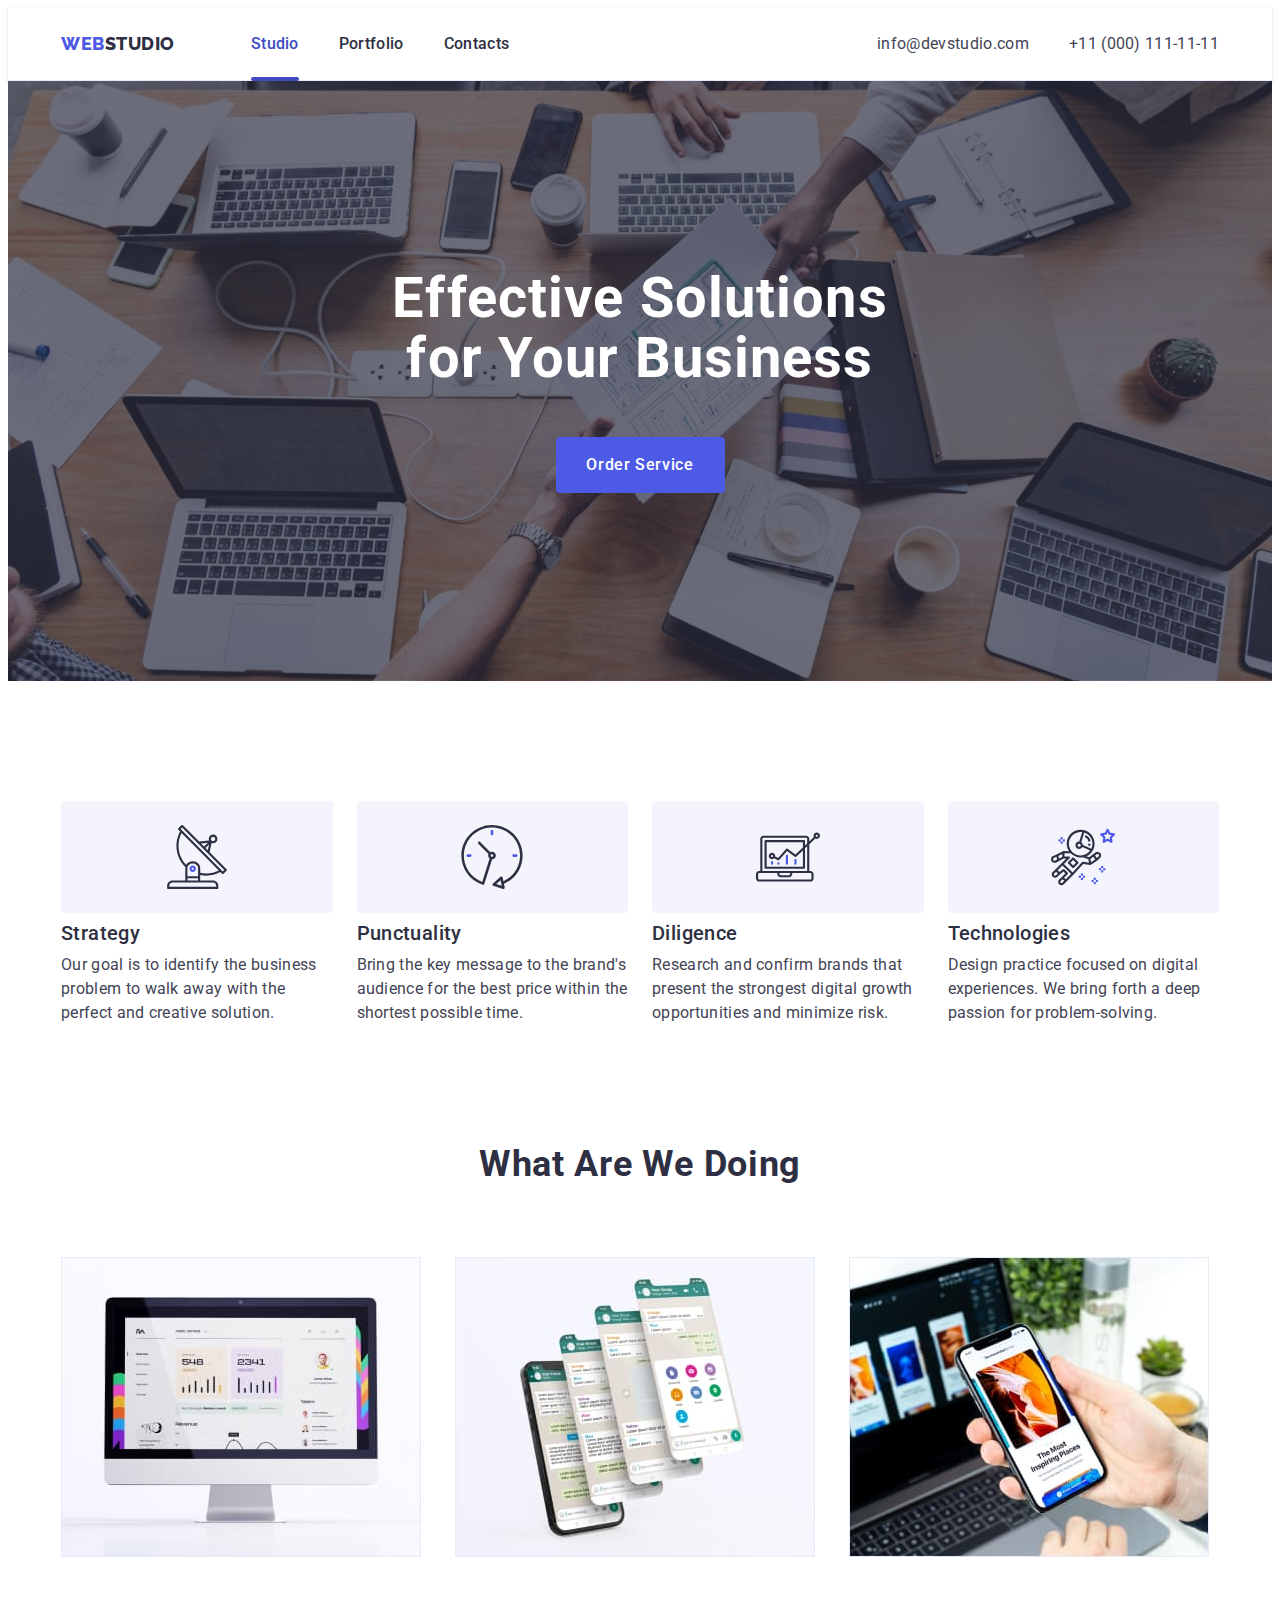
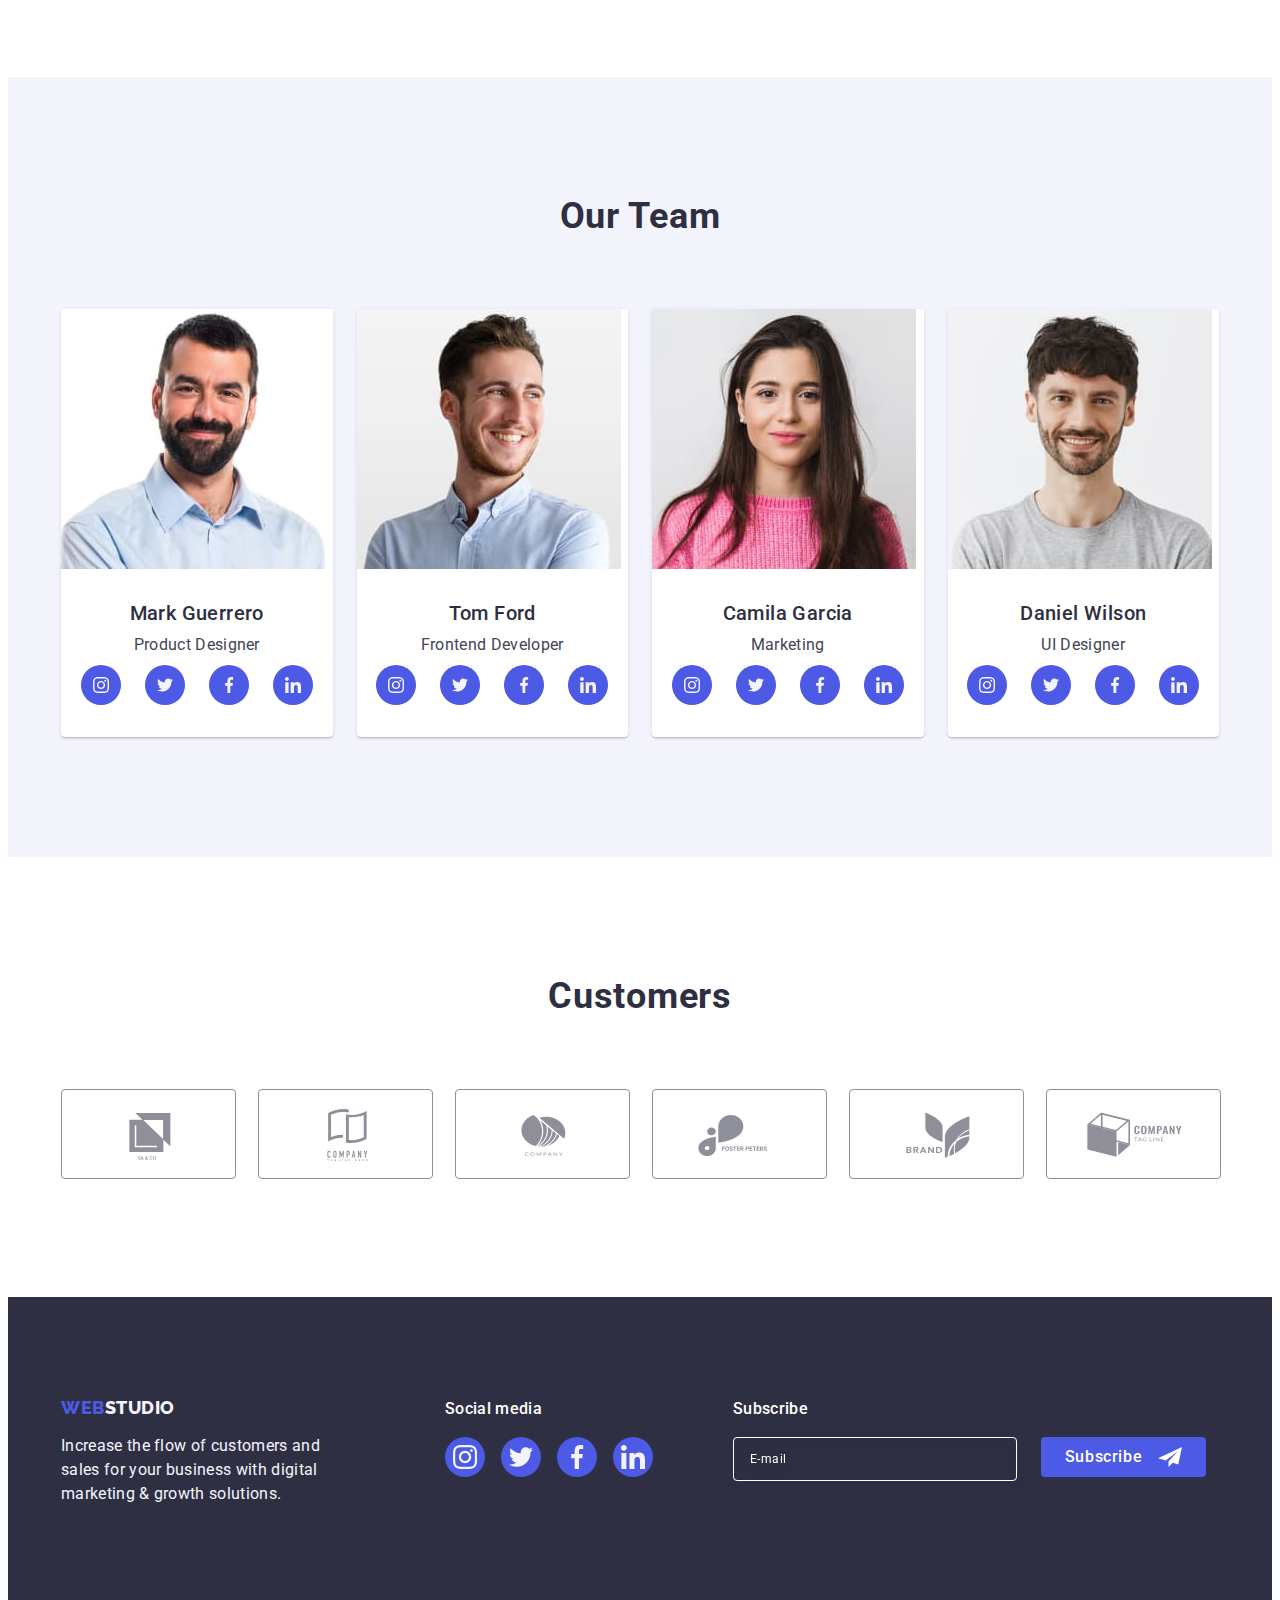
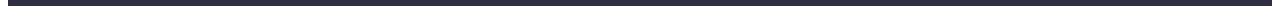
==== index.html @ 56dd4e24 "Initial commit" ====
<!DOCTYPE html>
<html lang="en">
  <head>
    <meta charset="UTF-8" />
    <meta name="viewport" content="width=device-width, initial-scale=1.0" />
    <link rel="preconnect" href="https://fonts.googleapis.com" />
    <link rel="preconnect" href="https://fonts.gstatic.com" crossorigin />
    <link
      href="https://fonts.googleapis.com/css2?family=Raleway:wght@800&family=Roboto:wght@400;500;700;900&display=swap"
      rel="stylesheet"
    />
    <title>Document</title>
    <link
      rel="stylesheet"
      href="https://cdnjs.cloudflare.com/ajax/libs/modern-normalize/2.0.0/modern-normalize.min.css"
      integrity="sha512-4xo8blKMVCiXpTaLzQSLSw3KFOVPWhm/TRtuPVc4WG6kUgjH6J03IBuG7JZPkcWMxJ5huwaBpOpnwYElP/m6wg=="
      crossorigin="anonymous"
      referrerpolicy="no-referrer"
    />
    <link rel="stylesheet" href="./css/styles.css" />
  </head>
  <body>
    <!-- Header -->
    <header class="header-style">
      <div class="header-line-container container">
        <nav class="list nav-list">
          <a class="logo link" href="./index.html"
            >Web<span class="studio-color">Studio</span></a
          >
          <ul class="list nav-list-style">
            <li>
              <a class="list link nav-link current" href="./index.html">
                Studio
              </a>
            </li>
            <li>
              <a class="list link nav-link" href="./portfolio.html">
                Portfolio
              </a>
            </li>
            <li><a class="list link nav-link" href="">Contacts</a></li>
          </ul>
        </nav>
        <address class="address-list">
          <ul class="list nav-list-style">
            <li>
              <a class="address-link link" href="mailto:info@devstudio.com">
                info@devstudio.com
              </a>
            </li>
            <li>
              <a class="address-link link" href="tel:+110001111111">
                +11 (000) 111-11-11
              </a>
            </li>
          </ul>
        </address>
      </div>
    </header>

    <!-- Main content -->
    <main>
      <!-- Section 1 -->
      <section class="first-section-background">
        <div class="container">
          <h1 class="first-section-text">
            Effective Solutions for Your Business
          </h1>
          <button class="order-service-btn" type="button" data-modal-open>
            Order Service
          </button>
        </div>
      </section>

      <!-- Section 2 -->
      <section class="section-two">
        <div class="container">
          <h2 class="visually-hidden">Заголовок що буде приховано</h2>
          <ul class="list section-two-list">
            <li class="section-two-item-width">
              <div class="icon-container">
                <svg width="64" height="64">
                  <use href="./images/icons.svg#icon1"></use>
                </svg>
              </div>
              <h3 class="card card-margin">Strategy</h3>
              <p class="main-text">
                Our goal is to identify the business problem to walk away with
                the perfect and creative solution.
              </p>
            </li>
            <li class="section-two-item-width">
              <div class="icon-container">
                <svg width="64" height="64">
                  <use href="./images/icons.svg#icon2"></use>
                </svg>
              </div>
              <h3 class="card card-margin">Punctuality</h3>
              <p class="main-text">
                Bring the key message to the brand's audience for the best price
                within the shortest possible time.
              </p>
            </li>
            <li class="section-two-item-width">
              <div class="icon-container">
                <svg width="64" height="64">
                  <use href="./images/icons.svg#icon3"></use>
                </svg>
              </div>
              <h3 class="card card-margin">Diligence</h3>
              <p class="main-text">
                Research and confirm brands that present the strongest digital
                growth opportunities and minimize risk.
              </p>
            </li>
            <li class="section-two-item-width">
              <div class="icon-container">
                <svg width="64" height="64">
                  <use href="./images/icons.svg#icon4"></use>
                </svg>
              </div>
              <h3 class="card card-margin">Technologies</h3>
              <p class="main-text">
                Design practice focused on digital experiences. We bring forth a
                deep passion for problem-solving.
              </p>
            </li>
          </ul>
        </div>
      </section>

      <!-- Section 3 -->
      <section class="third-section">
        <div class="container">
          <h2 class="third-section-title">What are we doing</h2>
          <ul class="list third-section-list">
            <li class="section-three-item-width">
              <img
                src="./images/pc.jpg"
                alt="Монітор із графіками"
                width="360"
              />
            </li>
            <li class="section-three-item-width">
              <img
                src="./images/smartphone.jpg"
                alt="Смартфон із відкритим месенджером"
                width="360"
              />
            </li>
            <li class="section-three-item-width">
              <img
                src="./images/smartinhand.jpg"
                alt="Смартфон в руці із вікритим посиланням на сайт"
                width="360"
              />
            </li>
          </ul>
        </div>
      </section>

      <!-- Section 4 -->
      <section class="fourth-section-background">
        <div class="container">
          <h2 class="fourth-section-title">Our Team</h2>
          <ul class="list fourth-section-list">
            <li class="container-background">
              <img
                src="./images/markguerrero.jpg"
                alt="Product Designer"
                width="264"
              />
              <div class="worker-card">
                <h3 class="card-name">Mark Guerrero</h3>
                <p class="main-text card-prof">Product Designer</p>
                <ul class="list icon-list">
                  <li class="icon-box">
                    <a
                      class="social-link"
                      href="https://instagram.com/"
                      target="_blank"
                    >
                      <svg class="icons-fill" width="16" height="16">
                        <use href="./images/icons.svg#instagram"></use>
                      </svg>
                    </a>
                  </li>
                  <li class="icon-box">
                    <a
                      class="social-link"
                      href="https://twitter.com/"
                      target="_blank"
                    >
                      <svg class="icons-fill" width="16" height="16">
                        <use href="./images/icons.svg#twitter"></use>
                      </svg>
                    </a>
                  </li>
                  <li class="icon-box">
                    <a
                      class="social-link"
                      href="https://facebook.com/"
                      target="_blank"
                    >
                      <svg class="icons-fill" width="16" height="16">
                        <use href="./images/icons.svg#facebook"></use>
                      </svg>
                    </a>
                  </li>
                  <li class="icon-box">
                    <a
                      class="social-link"
                      href="https://www.linkedin.com/"
                      target="_blank"
                    >
                      <svg class="icons-fill" width="16" height="16">
                        <use href="./images/icons.svg#linkedin"></use>
                      </svg>
                    </a>
                  </li>
                </ul>
              </div>
            </li>

            <li class="container-background">
              <img
                src="./images/tomford.jpg"
                alt="Frontend Developer"
                width="264"
              />
              <div class="worker-card">
                <h3 class="card-name">Tom Ford</h3>
                <p class="main-text card-prof">Frontend Developer</p>
                <ul class="list icon-list">
                  <li class="icon-box">
                    <a
                      class="social-link"
                      href="https://instagram.com/"
                      target="_blank"
                    >
                      <svg class="icons-fill" width="16" height="16">
                        <use href="./images/icons.svg#instagram"></use>
                      </svg>
                    </a>
                  </li>
                  <li class="icon-box">
                    <a
                      class="social-link"
                      href="https://twitter.com/"
                      target="_blank"
                    >
                      <svg class="icons-fill" width="16" height="16">
                        <use href="./images/icons.svg#twitter"></use>
                      </svg>
                    </a>
                  </li>
                  <li class="icon-box">
                    <a
                      class="social-link"
                      href="https://facebook.com/"
                      target="_blank"
                    >
                      <svg class="icons-fill" width="16" height="16">
                        <use href="./images/icons.svg#facebook"></use>
                      </svg>
                    </a>
                  </li>
                  <li class="icon-box">
                    <a
                      class="social-link"
                      href="https://www.linkedin.com/"
                      target="_blank"
                    >
                      <svg class="icons-fill" width="16" height="16">
                        <use href="./images/icons.svg#linkedin"></use>
                      </svg>
                    </a>
                  </li>
                </ul>
              </div>
            </li>

            <li class="container-background">
              <img
                src="./images/camilagarcia.jpg"
                alt="Marketing"
                width="264"
              />
              <div class="worker-card">
                <h3 class="card-name">Camila Garcia</h3>
                <p class="main-text card-prof">Marketing</p>
                <ul class="list icon-list">
                  <li class="icon-box">
                    <a
                      class="social-link"
                      href="https://instagram.com/"
                      target="_blank"
                    >
                      <svg class="icons-fill" width="16" height="16">
                        <use href="./images/icons.svg#instagram"></use>
                      </svg>
                    </a>
                  </li>
                  <li class="icon-box">
                    <a
                      class="social-link"
                      href="https://twitter.com/"
                      target="_blank"
                    >
                      <svg class="icons-fill" width="16" height="16">
                        <use href="./images/icons.svg#twitter"></use>
                      </svg>
                    </a>
                  </li>
                  <li class="icon-box">
                    <a
                      class="social-link"
                      href="https://facebook.com/"
                      target="_blank"
                    >
                      <svg class="icons-fill" width="16" height="16">
                        <use href="./images/icons.svg#facebook"></use>
                      </svg>
                    </a>
                  </li>
                  <li class="icon-box">
                    <a
                      class="social-link"
                      href="https://www.linkedin.com/"
                      target="_blank"
                    >
                      <svg class="icons-fill" width="16" height="16">
                        <use href="./images/icons.svg#linkedin"></use>
                      </svg>
                    </a>
                  </li>
                </ul>
              </div>
            </li>

            <li class="container-background">
              <img
                src="./images/danielwilson.jpg"
                alt="UI Designer"
                width="264"
              />
              <div class="worker-card">
                <h3 class="card-name">Daniel Wilson</h3>
                <p class="main-text card-prof">UI Designer</p>
                <ul class="list icon-list">
                  <li class="icon-box">
                    <a
                      class="social-link"
                      href="https://instagram.com/"
                      target="_blank"
                    >
                      <svg class="icons-fill" width="16" height="16">
                        <use href="./images/icons.svg#instagram"></use>
                      </svg>
                    </a>
                  </li>
                  <li class="icon-box">
                    <a
                      class="social-link"
                      href="https://twitter.com/"
                      target="_blank"
                    >
                      <svg class="icons-fill" width="16" height="16">
                        <use href="./images/icons.svg#twitter"></use>
                      </svg>
                    </a>
                  </li>
                  <li class="icon-box">
                    <a
                      class="social-link"
                      href="https://facebook.com/"
                      target="_blank"
                    >
                      <svg class="icons-fill" width="16" height="16">
                        <use href="./images/icons.svg#facebook"></use>
                      </svg>
                    </a>
                  </li>
                  <li class="icon-box">
                    <a
                      class="social-link"
                      href="https://www.linkedin.com/"
                      target="_blank"
                    >
                      <svg class="icons-fill" width="16" height="16">
                        <use href="./images/icons.svg#linkedin"></use>
                      </svg>
                    </a>
                  </li>
                </ul>
              </div>
            </li>
          </ul>
        </div>
      </section>

      <!-- Section 5 -->
      <section class="fifth-section">
        <div class="container">
          <h2 class="fifth-section-title">Customers</h2>

          <ul class="list customer-section-list">
            <li class="customer-list-item">
              <a class="customer-link" href="#" target="_blank">
                <svg class="customer-icon" width="104" height="56">
                  <use href="./images/icons.svg#logo1"></use>
                </svg>
              </a>
            </li>
            <li class="customer-list-item">
              <a class="customer-link" href="#" target="_blank">
                <svg class="customer-icon" width="104" height="56">
                  <use href="./images/icons.svg#logo2"></use>
                </svg>
              </a>
            </li>
            <li class="customer-list-item">
              <a class="customer-link" href="#" target="_blank">
                <svg class="customer-icon" width="104" height="56">
                  <use href="./images/icons.svg#logo3"></use>
                </svg>
              </a>
            </li>
            <li class="customer-list-item">
              <a class="customer-link" href="#" target="_blank">
                <svg class="customer-icon" width="104" height="56">
                  <use href="./images/icons.svg#logo4"></use>
                </svg>
              </a>
            </li>
            <li class="customer-list-item">
              <a class="customer-link" href="#" target="_blank">
                <svg class="customer-icon" width="104" height="56">
                  <use href="./images/icons.svg#logo5"></use>
                </svg>
              </a>
            </li>
            <li class="customer-list-item">
              <a class="customer-link" href="#" target="_blank">
                <svg class="customer-icon" width="104" height="56">
                  <use href="./images/icons.svg#logo6"></use>
                </svg>
              </a>
            </li>
          </ul>
        </div>
      </section>
    </main>

    <!-- Footer -->
    <footer class="footer-container">
      <div class="container footer-box">
        <div class="footer-aside">
          <a class="footer-logo" href="./index.html"
            >Web<span class="footer-studio-color">Studio</span>
          </a>
          <p class="footer-text">
            Increase the flow of customers and sales for your business with
            digital marketing & growth solutions.
          </p>
        </div>

        <div class="social-media-container">
          <p class="social-media-title">Social media</p>
          <ul class="list social-media-list">
            <li class="icon-box">
              <a
                class="footer-social-link"
                href="https://instagram.com/"
                target="_blank"
              >
                <svg class="icons-fill" width="24" height="24">
                  <use href="./images/icons.svg#instagram"></use>
                </svg>
              </a>
            </li>
            <li class="icon-box">
              <a
                class="footer-social-link"
                href="https://twitter.com/"
                target="_blank"
              >
                <svg class="icons-fill" width="24" height="24">
                  <use href="./images/icons.svg#twitter"></use>
                </svg>
              </a>
            </li>
            <li class="icon-box">
              <a
                class="footer-social-link"
                href="https://facebook.com/"
                target="_blank"
              >
                <svg class="icons-fill" width="24" height="24">
                  <use href="./images/icons.svg#facebook"></use>
                </svg>
              </a>
            </li>
            <li class="icon-box">
              <a
                class="footer-social-link"
                href="https://www.linkedin.com/"
                target="_blank"
              >
                <svg class="icons-fill" width="24" height="24">
                  <use href="./images/icons.svg#linkedin"></use>
                </svg>
              </a>
            </li>
          </ul>
        </div>
        <!-- Subscribe form -->
        <div class="subscribe-form-container">
          <p class="subscribe-title">Subscribe</p>
          <form class="subscribe-form">
            <label class="subscribe-label">
              <input
                class="subscribe-input"
                type="email"
                name="user-email"
                placeholder="E-mail"
              />
            </label>
            <button class="subscribe-btn" type="submit">
              Subscribe
              <svg class="subscribe-icon" width="24" height="24">
                <use href="./images/icons.svg#subscribeicon"></use>
              </svg>
            </button>
          </form>
        </div>
      </div>
    </footer>

    <!-- Modal window -->
    <div class="backdrop is-hidden" data-modal>
      <div class="modal-window">
        <button class="button-close" type="button" data-modal-close>
          <svg class="close-icon" width="8" height="8">
            <use href="./images/icons.svg#closeicon"></use>
          </svg>
        </button>
        <p class="callback-form-tittle">
          Leave your contacts and we will call you back
        </p>
        <form>
          <!--Name-->
          <div class="callback-form-container">
            <label for="user-name" class="label-tittle">Name</label>
            <div class="input-container">
              <input
                class="input-content"
                type="text"
                id="user-name"
                name="user-name"
              />
              <svg class="callback-icon" width="18" height="24">
                <use href="./images/icons.svg#iconname"></use>
              </svg>
            </div>
          </div>
          <!--Phone-->
          <div class="callback-form-container">
            <label for="user-phone" class="label-tittle">Phone</label>
            <div class="input-container">
              <input
                class="input-content"
                type="tel"
                id="user-phone"
                name="user-phone"
              />
              <svg class="callback-icon" width="18" height="24">
                <use href="./images/icons.svg#iconphone"></use>
              </svg>
            </div>
          </div>
          <!--Email-->
          <div class="callback-form-container">
            <label for="user-email" class="label-tittle">Email</label>
            <div class="input-container">
              <input
                class="input-content"
                type="email"
                id="user-email"
                name="user-email"
              />
              <svg class="callback-icon" width="18" height="24">
                <use href="./images/icons.svg#iconemail"></use>
              </svg>
            </div>
          </div>
          <!--Comment-->
          <div class="callback-form-container comment">
            <label for="user-comment" class="label-tittle">Comment</label>
            <textarea
              class="comment-content"
              name="user-comment"
              id="user-comment"
              placeholder="Text input"
              cols="30"
              rows="40"
            >
            </textarea>
          </div>
          <!--Checkbox-->
          <div class="checkbox-container">
            <input
              class="visually-hidden input"
              type="checkbox"
              id="user-privacy"
              name="user-privacy"
              value="true"
            />
            <label for="user-privacy" class="comment-label-tittle">
              <span class="checkbox-item">
                <svg class="checkbox-icon" width="10" height="8">
                  <use href="./images/icons.svg#checkbox"></use>
                </svg> </span
              >I accept the terms and conditions of the
              <a class="privacy-policy-link" href="">Privacy Policy</a>
            </label>
          </div>
          <!--Form button-->
          <button class="callback-btn">Send</button>
        </form>
      </div>
    </div>
    <script src="./js/modal.js"></script>
  </body>
</html>
---- css/styles.css ----
:root {
  --slate: #434455;
  --white: #ffffff;
  --navyblue: #2e2f42;
  --iris: #4d5ae5;
  --ocean: #404bbf;
  --cloud: #f4f4fd;
  --cornflower: #e7e9fc;
  --lightslate: #8e8f99;
  --green: #31d0aa;
}

h1,
h2,
h3,
h4,
h5,
h6,
p {
  margin: 0;
}

ul,
ol {
  margin-top: 0;
  margin-bottom: 0;
  padding-left: 0;
}

img {
  display: block;
}

input,
textarea,
button {
  font-family: inherit;
  line-height: inherit;
}

fieldset {
  padding: 0;
  margin: 0;
  border: none;
}

/**
  |============================
  | Global styles
  |============================
*/
body {
  font-family: 'Roboto', sans-serif;
  color: #434455;
  background-color: #ffffff;
}

.link {
  text-decoration: none;
}

.list {
  list-style: none;
  text-decoration: none;
}

.container {
  width: 1158px;
  margin: 0 auto;
  padding: 0 15px;
}

.visually-hidden {
  position: absolute;
  width: 1px;
  height: 1px;
  margin: -1px;
  border: 0;
  padding: 0;
  white-space: nowrap;
  clip-path: inset(100%);
  clip: rect(0 0 0 0);
  overflow: hidden;
}

.main-text {
  font-size: 16px;
  line-height: 1.5;
  letter-spacing: 0.32px;
  color: var(--slate, #434455);
}

.card {
  font-family: 'Roboto', sans-serif;
  font-weight: 500;
  font-size: 20px;
  line-height: 1.2;
  letter-spacing: 0.4px;
  color: var(--navyblue, #2e2f42);
  font-style: normal;
}

/**
  |============================
  | Header style
  |============================
*/

.header-style {
  border-bottom: 1px solid #e7e9fc;
  box-shadow: 0px 2px 1px rgba(46, 47, 66, 0.08),
    0px 1px 1px rgba(46, 47, 66, 0.16), 0px 1px 6px rgba(46, 47, 66, 0.08);
}

.header-line-container {
  display: flex;
  align-items: center;
}

.nav-list {
  display: flex;
  align-items: center;
}

.nav-list-style {
  display: flex;
  gap: 40px;
}

.nav-link {
  color: var(--navyblue, #2e2f42);
  font-family: 'Roboto', sans-serif;
  font-size: 16px;
  font-style: normal;
  font-weight: 500;
  display: block;
  line-height: 1.5;
  letter-spacing: 0.32px;
  padding: 24px 0;
  position: relative;
}

.nav-link:hover,
.nav-link:focus {
  color: #404bbf;
}

.nav-link.current:after {
  position: absolute;
  content: '';
  left: 0;
  bottom: -1px;
  width: 100%;
  height: 4px;
  background-color: #404bbf;
  border-radius: 2px;
  transition: color 250ms cubic-bezier(0.4, 0, 0.2, 1);
}

.address-list {
  margin-left: auto;
}

.address-link {
  color: var(--slate, #434455);
  font-size: 16px;
  font-style: normal;
  font-weight: 400;
  line-height: 1.5;
  letter-spacing: 0.32px;
  margin-left: auto;
  transition: color 250ms cubic-bezier(0.4, 0, 0.2, 1);
}

.address-link:hover,
.address-link:focus {
  color: #404bbf;
}

.logo {
  color: var(--iris, #4d5ae5);
  font-family: 'Raleway', sans-serif;
  font-size: 18px;
  font-style: normal;
  font-weight: 800;
  line-height: 1.17;
  letter-spacing: 0.54px;
  text-transform: uppercase;
  margin-right: 76px;
  padding: 24px 0;
}

.studio-color {
  color: var(--navyblue, #2e2f42);
}

.current {
  color: #404bbf;
  transition: color 250ms cubic-bezier(0.4, 0, 0.2, 1);
}

/**
  |============================
  | Footer styles
  |============================
*/

.footer-container {
  color: var(--cloud, #f4f4fd);
  font-family: 'Roboto', sans-serif;
  font-size: 16px;
  font-style: normal;
  font-weight: 400;
  letter-spacing: 0.32px;
  background-color: var(--navyblue, #2e2f42);
  padding: 100px 0;
}

.footer-studio-color {
  color: var(--cloud, #f4f4fd);
  font-family: 'Raleway', sans-serif;
  font-size: 18px;
  font-style: normal;
  font-weight: 800;
  line-height: 1.17;
  letter-spacing: 0.54px;
  text-transform: uppercase;
}

.footer-text {
  color: var(--slate, #434455);
  font-family: 'Roboto', sans-serif;
  font-size: 16px;
  font-style: normal;
  font-weight: 400;
  line-height: 1.5;
  letter-spacing: 0.32px;
  list-style: none;
  color: var(--cloud);
  max-width: 264px;
}

.footer-logo {
  display: inline-block;
  margin-bottom: 16px;
  margin-right: 0;
  text-decoration: none;

  color: var(--iris, #4d5ae5);
  font-family: 'Raleway', sans-serif;
  font-size: 18px;
  font-style: normal;
  font-weight: 800;
  line-height: 1.17;
  letter-spacing: 0.54px;
  text-transform: uppercase;
  margin-right: 76px;
}

.footer-aside {
  margin-right: 120px;
}

.footer-box {
  display: flex;
  align-items: baseline;
}

.social-media-title {
  font-size: 16px;
  font-style: normal;
  font-weight: 500;
  line-height: 1.5;
  letter-spacing: 0.02em;
  color: var(--white, #ffffff);
  margin-bottom: 16px;
}

.social-media-list {
  display: flex;
  gap: 16px;
}

.footer-social-link {
  width: 100%;
  height: 100%;
  background-color: var(--iris, #4d5ae5);
  border-radius: 50%;
  display: flex;
  justify-content: center;
  align-items: center;
  transition: background-color 250ms cubic-bezier(0.4, 0, 0.2, 1);
}

.footer-social-link:hover,
.footer-social-link:focus {
  background-color: var(--green, #31d0aa);
}

/* Footer form styles */

.subscribe-form-container {
  margin-left: 80px;
}

.subscribe-title {
  margin-bottom: 16px;
  font-weight: 500;
  font-size: 16px;
  line-height: 1.5;
  letter-spacing: 0.02em;
  color: var(--white, #ffffff);
}

.subscribe-form {
  display: flex;
  gap: 24px;
}

.subscribe-btn {
  min-width: 165px;
  height: 40px;
  display: flex;
  justify-content: center;
  align-items: center;
  font-family: 'Roboto', sans-serif;
  font-size: 16px;
  font-weight: 500;
  line-height: 1.5;
  letter-spacing: 0.04em;
  color: var(--white, #ffffff);
  cursor: pointer;
  background-color: var(--iris, #4d5ae5);
  border: none;
  border-radius: 4px;
}

.subscribe-icon {
  margin-left: 16px;
  fill: var(--white, #ffffff);
}

.subscribe-btn:hover,
.subscribe-btn:focus {
  background-color: #404bbf;
  cursor: pointer;
}

.subscribe-input {
  width: 264px;
  height: 40px;
  border: 1px solid var(--white, #ffffff);
  background-color: transparent;
  font-size: 12px;
  line-height: 1.5;
  letter-spacing: 0.04em;
  padding-left: 16px;
  filter: drop-shadow(0px 4px 4px rgba(0, 0, 0, 0.15));
  border-radius: 4px;
  color: var(--white, #ffffff);
}

input::placeholder {
  color: var(--white, #ffffff);
}

/**
  |============================
  | Modal window styles
  |============================
*/
.backdrop {
  position: fixed;
  top: 0;
  width: 100%;
  height: 100%;
  background-color: rgba(46, 47, 66, 0.4);
  transition: opacity 250ms cubic-bezier(0.4, 0, 0.2, 1),
    visibility 250ms cubic-bezier(0.4, 0, 0.2, 1);
}

.is-hidden {
  opacity: 0;
  visibility: hidden;
  pointer-events: none;
}

.modal-window {
  position: absolute;
  top: 50%;
  left: 50%;
  transform: translate(-50%, -50%) scale(1);
  width: 408px;
  min-height: 584px;
  background: #fcfcfc;
  box-shadow: 0px 1px 1px rgba(0, 0, 0, 0.14), 0px 1px 3px rgba(0, 0, 0, 0.12),
    0px 2px 1px rgba(0, 0, 0, 0.2);
  border-radius: 4px;
  transition: transform 250ms cubic-bezier(0.4, 0, 0.2, 1);

  padding: 72px 24px 24px 24px;
}

.button-close {
  position: absolute;
  top: 24px;
  right: 24px;
  width: 24px;
  height: 24px;
  border-radius: 50%;
  display: flex;
  align-items: center;
  justify-content: center;
  background-color: var(--cornflower, #e7e9fc);
  border: 1px solid rgba(0, 0, 0, 0.1);
  padding: 0;
  cursor: pointer;
  transition: background-color 250ms cubic-bezier(0.4, 0, 0.2, 1),
    border 250ms cubic-bezier(0.4, 0, 0.2, 1);
}

.button-close:hover,
.button-close:focus {
  background-color: #404bbf;
  border: none;
  fill: #ffffff;
}

.close-icon {
  transition: fill 250ms cubic-bezier(0.4, 0, 0.2, 1);
}

/* Modal form styles */

.callback-form-tittle {
  font-weight: 500;
  font-size: 16px;
  line-height: 1.5;
  text-align: center;
  letter-spacing: 0.02em;
  color: var(--navyblue, #2e2f42);
  margin-bottom: 16px;
}

.callback-form-container {
  margin-bottom: 8px;
}

.callback-icon {
  position: absolute;
  left: 16px;
  top: 50%;
  fill: var(--navyblue, #2e2f42);
  transform: translateY(-50%);
  transition: fill 250ms cubic-bezier(0.4, 0, 0.2, 1);
}

.label-tittle {
  font-size: 12px;
  line-height: 1.17;
  letter-spacing: 0.04em;
  color: var(--lightslate, #8e8f99);
  display: block;
  margin-bottom: 4px;
}

.comment-label-tittle {
  font-size: 12px;
  line-height: 1.17;
  letter-spacing: 0.04em;
  color: var(--lightslate, #8e8f99);
  display: block;
}

.input-container {
  position: relative;
}

.input-content {
  width: 100%;
  height: 40px;
  border: 1px solid rgba(46, 47, 66, 0.4);
  border-radius: 4px;
  background-color: transparent;
  padding-left: 38px;
  outline: transparent;
  transition: border-color 250ms cubic-bezier(0.4, 0, 0.2, 1);
}

.input-content:focus {
  border-color: var(--iris, #4d5ae5);
}

.input-content:focus + svg {
  fill: var(--iris, #4d5ae5);
}

.comment-content {
  display: block;
  width: 100%;
  height: 120px;
  font-size: 12px;
  line-height: 1.17;
  letter-spacing: 0.04em;
  color: rgba(46, 47, 66, 0.4);
  border: 1px solid rgba(46, 47, 66, 0.4);
  border-radius: 4px;
  background-color: transparent;
  padding: 8px 16px;
  outline: transparent;
  resize: none;
  transition: border-color 250ms cubic-bezier(0.4, 0, 0.2, 1);
}

.comment {
  margin-bottom: 16px;
}

.comment-content:focus {
  border-color: var(--iris, #4d5ae5);
}

.checkbox-container {
  margin-bottom: 24px;
}

.checkbox-item {
  width: 16px;
  height: 16px;
  border: 1px solid rgba(46, 47, 66, 0.4);
  border-radius: 2px;
  transition: background-color 250ms cubic-bezier(0.4, 0, 0.2, 1),
    border 250ms cubic-bezier(0.4, 0, 0.2, 1),
    fill 250ms cubic-bezier(0.4, 0, 0.2, 1);
  display: inline-flex;
  align-items: center;
  justify-content: center;
  fill: transparent;
  margin-right: 8px;
}

.input:checked + label > span {
  background-color: var(--ocean, #404bbf);
  border: none;
  fill: var(--cloud, #f4f4fd);
}

.privacy-policy-link {
  color: var(--iris, #4d5ae5);
}

.callback-btn {
  display: block;
  min-width: 169px;
  height: 56px;
  font-family: 'Roboto', sans-serif;
  font-size: 16px;
  font-weight: 500;
  line-height: 1.5;
  letter-spacing: 0.04em;
  color: var(--white, #ffffff);
  cursor: pointer;
  background-color: var(--iris, #4d5ae5);
  border: none;
  border-radius: 4px;
  transition: background-color 250ms cubic-bezier(0.4, 0, 0.2, 1);
  margin: 0 auto;
}

.callback-btn:hover,
.callback-btn:focus {
  background-color: #404bbf;
  cursor: pointer;
}

/**
  |============================
  Index.html 
  First section styles
  |============================
*/
.first-section-background {
  background-color: var(--navyblue, #2e2f42);
  padding: 188px 0;
  background-image: linear-gradient(
      rgba(46, 47, 66, 0.7),
      rgba(46, 47, 66, 0.7)
    ),
    url(../images/herobackground.jpg);
  background-repeat: no-repeat;
  background-position: center;
  max-width: 1440px;
  background-size: cover;
  margin: 0 auto;
}

.first-section-text {
  font-size: 56px;
  font-weight: 700;
  line-height: 1.07;
  letter-spacing: 1.12px;
  text-align: center;
  color: #ffffff;
  max-width: 496px;
  margin-left: auto;
  margin-right: auto;
  margin-bottom: 48px;
}

.order-service-btn {
  background-color: #4d5ae5;
  font-family: 'Roboto', sans-serif;
  font-weight: 500;
  font-size: 16px;
  line-height: 1.5;
  letter-spacing: 0.64px;
  color: #ffffff;
  display: block;
  min-width: 169px;
  height: 56px;
  border: none;
  border-radius: 4px;
  cursor: pointer;
  margin-left: auto;
  margin-right: auto;
  transition: background-color 250ms cubic-bezier(0.4, 0, 0.2, 1);
}

.order-service-btn:hover,
.order-service-btn:focus {
  background-color: #404bbf;
  cursor: pointer;
}

/**
  |============================
  | Index.html 
  Second section styles
  |============================
*/
.section-two {
  padding: 120px 0;
}

.section-two-list {
  display: flex;
  gap: 24px;
}

.section-two-item-width {
  width: calc((100% - 72px) / 4);
}

.card-margin {
  margin-bottom: 8px;
}

.icon-container {
  display: flex;
  border-radius: 4px;
  background: var(--cloud, #f4f4fd);
  justify-content: center;
  align-items: center;
  height: 112px;
  margin-bottom: 8px;
}

/**
  |============================
  | Index.html 
  Third section styles
  |============================
*/

.third-section {
  padding-bottom: 120px;
}

.third-section-title {
  font-size: 36px;
  font-style: normal;
  font-weight: 700;
  line-height: 1.11;
  text-align: center;
  letter-spacing: 0.72px;
  text-transform: capitalize;
  color: var(--navyblue, #2e2f42);
  margin-bottom: 72px;
}

.third-section-list {
  display: flex;
  gap: 24px;
}

.section-three-item-width {
  width: calc((100% - 48px) / 3);
}

/**
  |============================
  | Index.html 
  Fourth section styles
  |============================
*/
.fourth-section-background {
  background-color: #f4f4fd;
  padding: 120px 0;
}

.fourth-section-list {
  display: flex;
  gap: 24px;
}

.container-background {
  background-color: #ffffff;
  width: calc((100% - 72px) / 4);
  border-radius: 0px 0px 4px 4px;
  background: var(--white, #fff);
  box-shadow: 0px 2px 1px 0px rgba(46, 47, 66, 0.08),
    0px 1px 1px 0px rgba(46, 47, 66, 0.16),
    0px 1px 6px 0px rgba(46, 47, 66, 0.08);
}

.fourth-section-title {
  font-size: 36px;
  font-style: normal;
  font-weight: 700;
  line-height: 1.11;
  text-align: center;
  letter-spacing: 0.72px;
  text-transform: capitalize;
  color: var(--navyblue, #2e2f42);
  margin-bottom: 72px;
}

.worker-card {
  padding: 32px 0;
}

.card-name {
  font-family: 'Roboto', sans-serif;
  font-weight: 500;
  font-size: 20px;
  line-height: 1.2;
  letter-spacing: 0.4px;
  color: var(--navyblue, #2e2f42);
  font-style: normal;
  text-align: center;
  margin-bottom: 8px;
}

.card-prof {
  text-align: center;
  margin-bottom: 8px;
}

.icon-list {
  display: flex;
  justify-content: center;
  gap: 24px;
}

.icon-box {
  width: 40px;
  height: 40px;
}

.social-link {
  width: 100%;
  height: 100%;
  background-color: var(--iris, #4d5ae5);
  border-radius: 50%;
  display: flex;
  justify-content: center;
  align-items: center;
  transition: background-color 250ms cubic-bezier(0.4, 0, 0.2, 1);
}

.social-link:hover,
.social-link:focus {
  background-color: var(--ocean, #404bbf);
}

.icons-fill {
  fill: var(--cloud, #f4f4fd);
}

/**
  |============================
  | Index.html
  Fifth section styles
  |============================
*/

.fifth-section {
  padding: 120px 0;
}

.fifth-section-title {
  font-size: 36px;
  font-style: normal;
  font-weight: 700;
  line-height: 1.11;
  text-align: center;
  letter-spacing: 0.72px;
  text-transform: capitalize;
  color: var(--navyblue, #2e2f42);
  margin-bottom: 72px;
}

.customer-section-list {
  display: flex;
  gap: 24px;
  justify-content: center;
}

.customer-list-item {
  width: calc((100% - 120px) / 6);
  height: 88px;
}

.customer-link {
  width: 100%;
  height: 100%;
  border-radius: 4px;
  border: 1px solid var(--lightslate, #8e8f99);
  display: flex;
  align-items: center;
  justify-content: center;
  color: var(--lightslate, #8e8f99);
  transition: border-color 250ms cubic-bezier(0.4, 0, 0.2, 1),
    color 250ms cubic-bezier(0.4, 0, 0.2, 1);
}

.customer-link:hover,
.customer-link:focus {
  border-color: var(--ocean, #404bbf);
  color: var(--ocean, #404bbf);
}

.customer-icon {
  fill: currentColor;
}

/**
  |============================
  | Portfolio.html
    |============================
*/

.portfolio-filter {
  padding-top: 96px;
  padding-bottom: 120px;
}

.filter-button-list {
  display: flex;
  justify-content: center;
  gap: 24px;
  margin-bottom: 72px;
}

.filter-card-list {
  display: flex;
  flex-wrap: wrap;
  column-gap: 24px;
  row-gap: 48px;
}

.filter-card-item {
  width: calc((100% - 48px) / 3);
}

.app-link {
  display: block;
  transition: box-shadow 250ms cubic-bezier(0.4, 0, 0.2, 1);
}

.app-link:hover,
.app-link:focus {
  box-shadow: 0px 1px 6px rgba(46, 47, 66, 0.08),
    0px 1px 1px rgba(46, 47, 66, 0.16), 0px 2px 1px rgba(46, 47, 66, 0.08);
}

.app-link:hover p,
.app-link:focus p {
  transform: translateY(0%);
}

.filter-button {
  font-family: 'Roboto', sans-serif;
  font-weight: 500;
  font-size: 16px;
  line-height: 1.5;
  letter-spacing: 0.64px;
  color: var(--iris, #4d5ae5);
  background-color: var(--cloud, #f4f4fd);
  padding: 12px 24px;
  border: 1px solid var(--cornflower, #e7e9fc);
  border-radius: 4px;
  transition: color 250ms cubic-bezier(0.4, 0, 0.2, 1),
    background-color 250ms cubic-bezier(0.4, 0, 0.2, 1),
    border-color 250ms cubic-bezier(0.4, 0, 0.2, 1),
    box-shadow 250ms cubic-bezier(0.4, 0, 0.2, 1);
}

.filter-button:hover,
.filter-button:focus {
  color: #ffffff;
  background-color: #404bbf;
  cursor: pointer;
  border: 1px solid transparent;
  box-shadow: 0px 2px 2px 0px rgba(0, 0, 0, 0.12),
    0px 2px 1px 0px rgba(0, 0, 0, 0.08), 0px 3px 1px 0px rgba(0, 0, 0, 0.1);
}

.card-info {
  padding: 32px 16px;
  border: 1px solid var(--cornflower, #e7e9fc);
  border-top: none;
}

.card-portfolio-descr {
  margin-bottom: 8px;
}

.overlay-container {
  position: relative;
  overflow: hidden;
}

.overlay-desc {
  position: absolute;
  top: 0;
  font-size: 16px;
  line-height: 1.5;
  letter-spacing: 0.02em;
  color: var(--cloud, #f4f4fd);
  padding: 40px 32px;
  background-color: #4d5ae5;
  height: 100%;
  width: 100%;
  transform: translateY(100%);
  transition: transform 250ms cubic-bezier(0.4, 0, 0.2, 1);
}
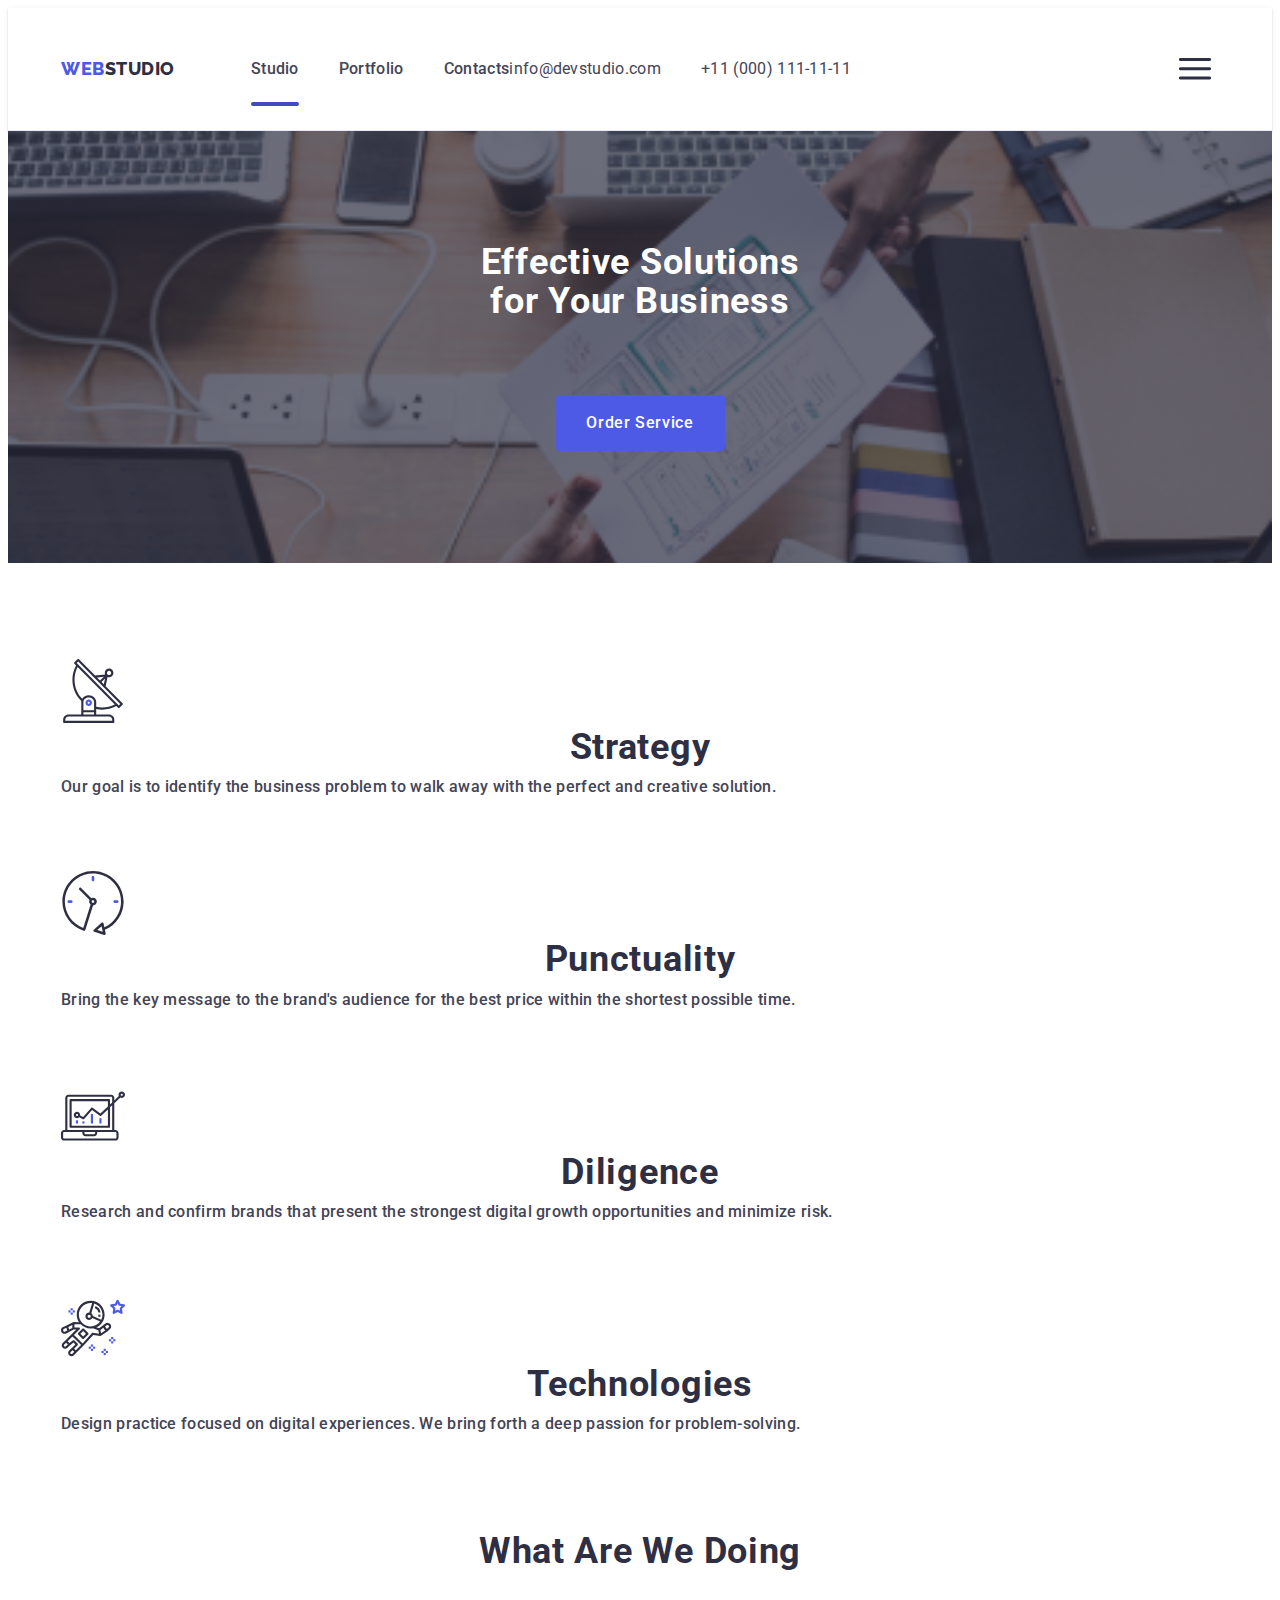
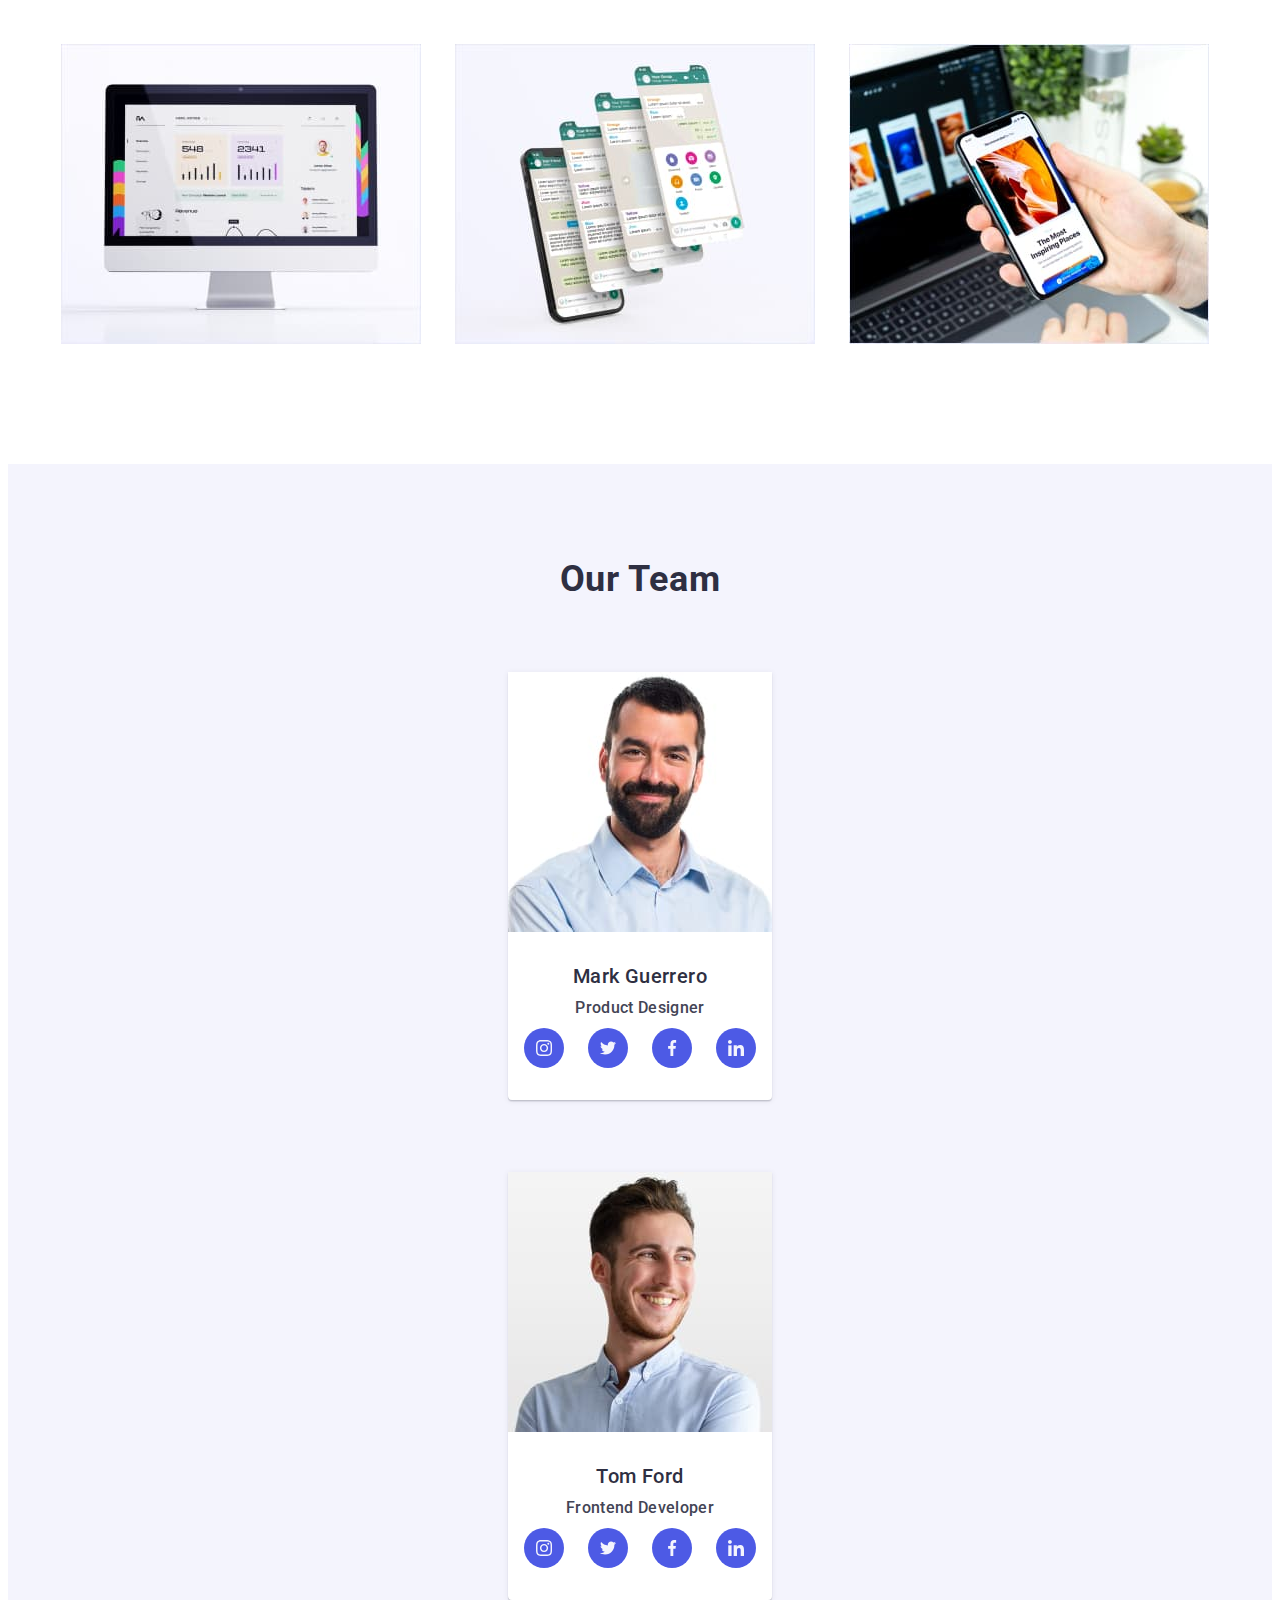
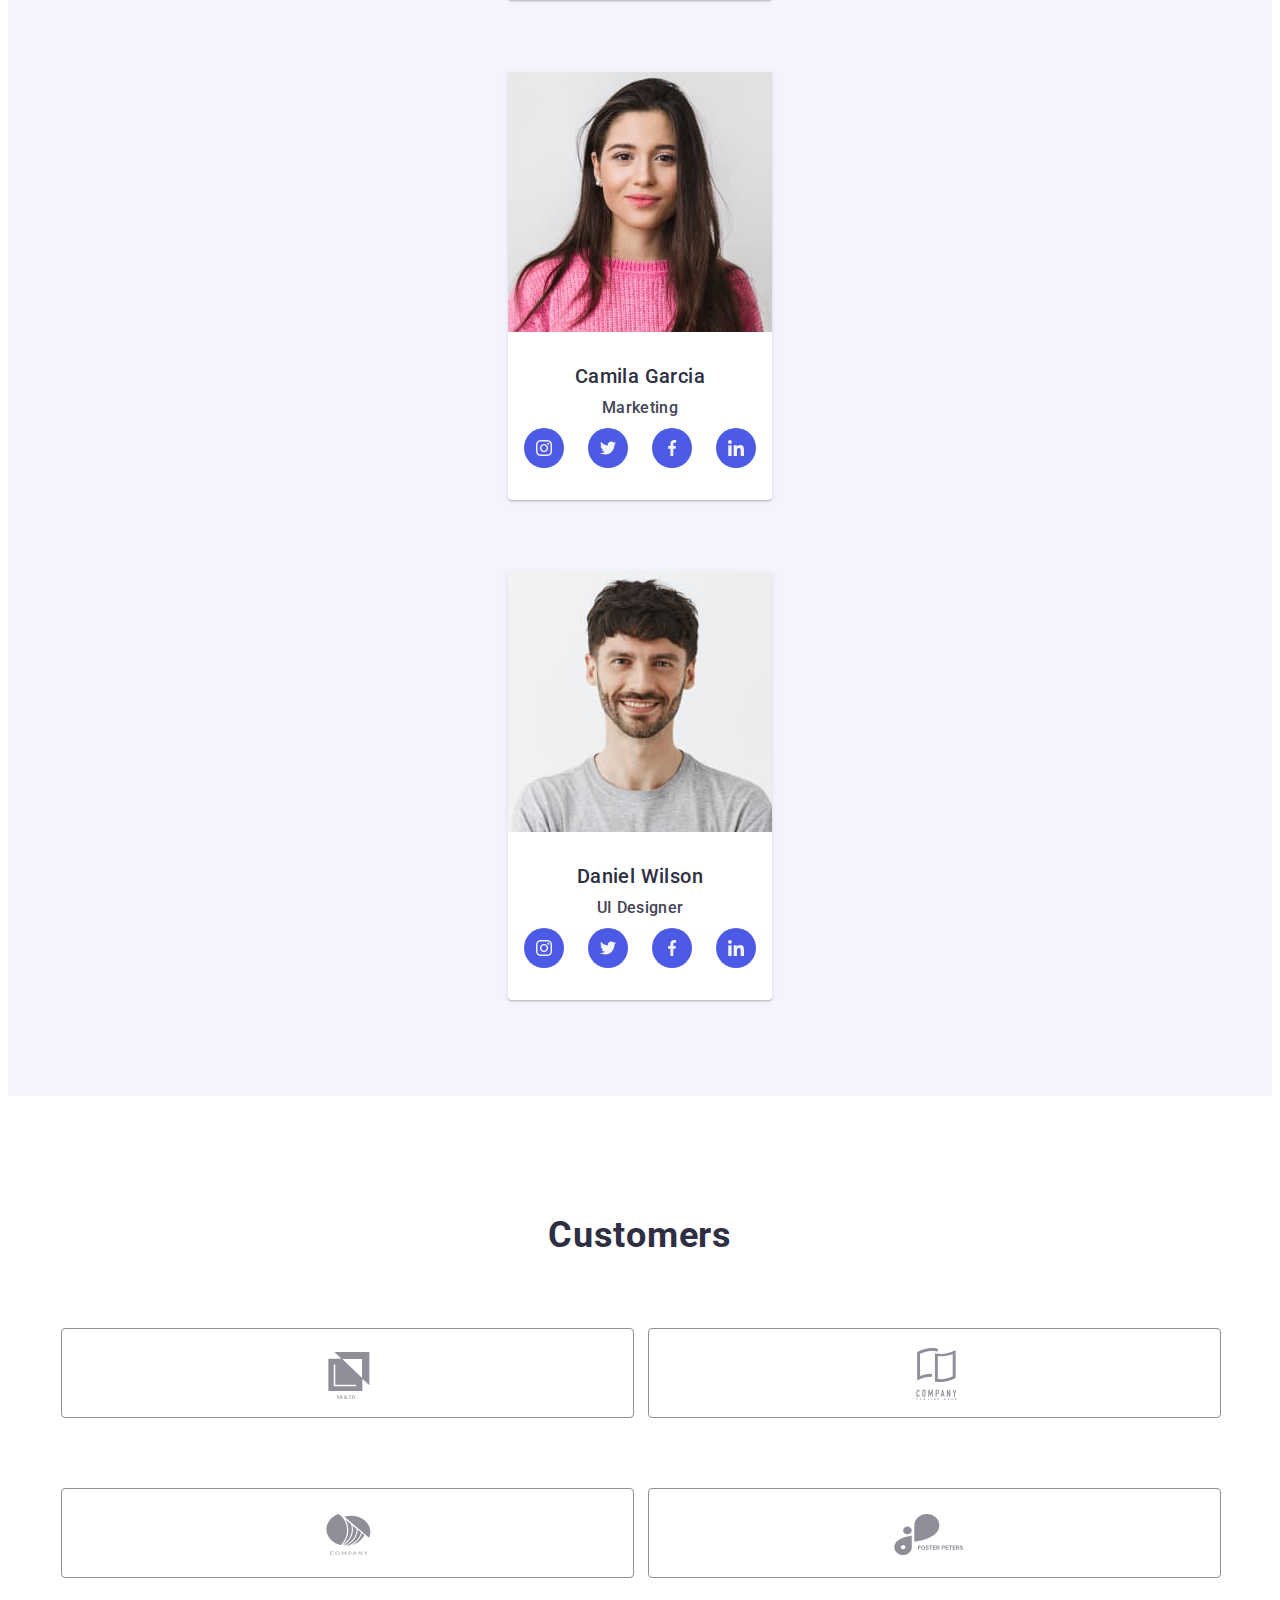
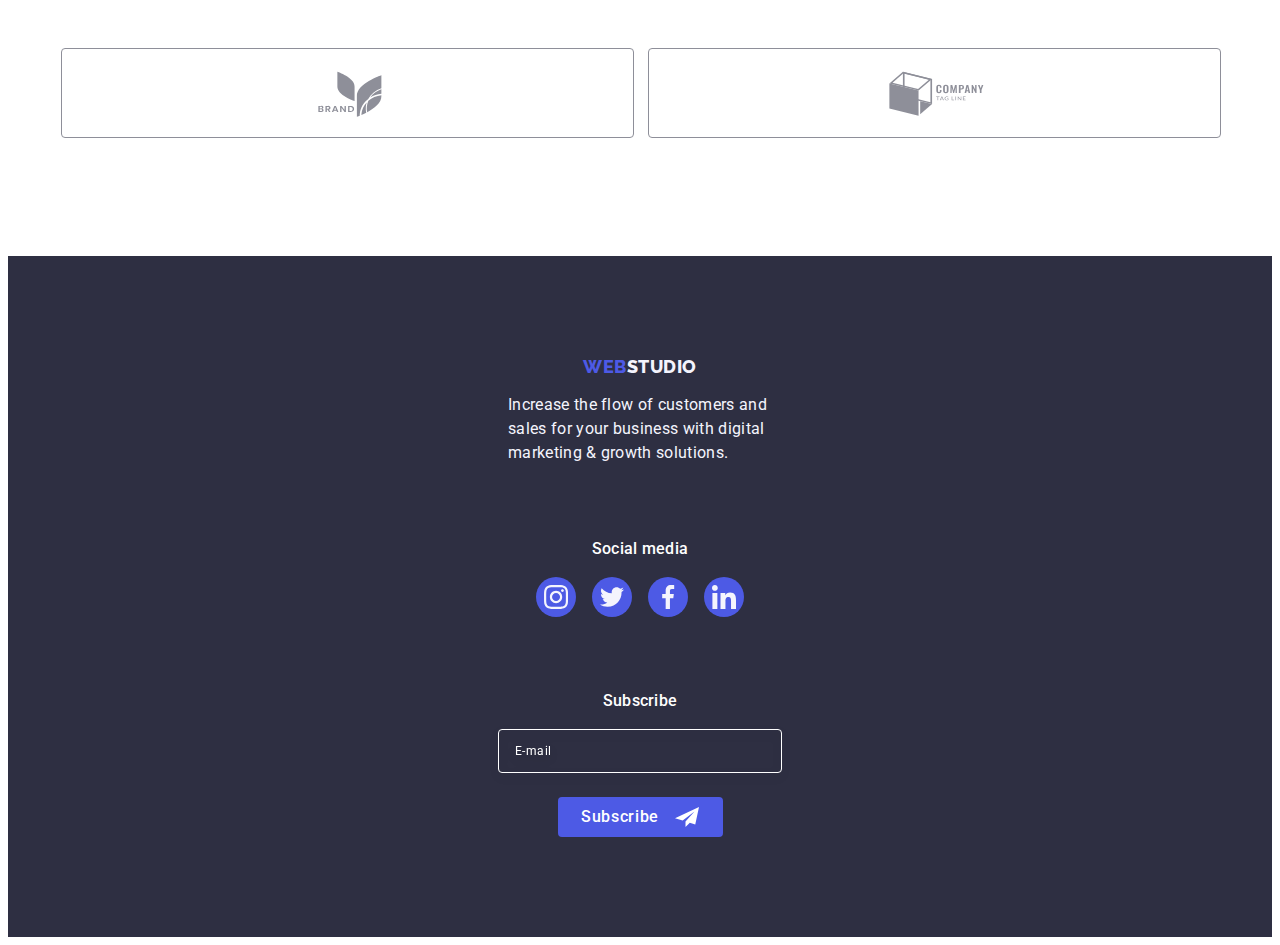
==== commit 1dae50f6: "index mobile-version v.0.1" ====
--- a/index.html
+++ b/index.html
@@ -9,7 +9,7 @@
       href="https://fonts.googleapis.com/css2?family=Raleway:wght@800&family=Roboto:wght@400;500;700;900&display=swap"
       rel="stylesheet"
     />
-    <title>Document</title>
+    <title>Web Studio</title>
     <link
       rel="stylesheet"
       href="https://cdnjs.cloudflare.com/ajax/libs/modern-normalize/2.0.0/modern-normalize.min.css"
@@ -18,16 +18,19 @@
       referrerpolicy="no-referrer"
     />
     <link rel="stylesheet" href="./css/styles.css" />
+    <link rel="stylesheet" href="./css/mobile-styles.css" />
   </head>
+
   <body>
     <!-- Header -->
     <header class="header-style">
-      <div class="header-line-container container">
+      <div class="header-container container">
         <nav class="list nav-list">
           <a class="logo link" href="./index.html"
-            >Web<span class="studio-color">Studio</span></a
-          >
-          <ul class="list nav-list-style">
+            >Web<span class="studio-color">Studio</span>
+          </a>
+          <!-- Navigation -->
+          <ul class="list nav-list-style menu">
             <li>
               <a class="list link nav-link current" href="./index.html">
                 Studio
@@ -41,7 +44,8 @@
             <li><a class="list link nav-link" href="">Contacts</a></li>
           </ul>
         </nav>
-        <address class="address-list">
+        <!-- Address list -->
+        <address class="address-list address menu">
           <ul class="list nav-list-style">
             <li>
               <a class="address-link link" href="mailto:info@devstudio.com">
@@ -55,6 +59,16 @@
             </li>
           </ul>
         </address>
+
+        <button
+          class="menu-toggle js-open-menu style-menu"
+          aria-expanded="false"
+          aria-controls="mobile-menu"
+        >
+          <svg class="menu-icon" width="32" height="22">
+            <use href="./images/icons.svg#menu-hamburger"></use>
+          </svg>
+        </button>
       </div>
     </header>
 
@@ -62,7 +76,7 @@
     <main>
       <!-- Section 1 -->
       <section class="first-section-background">
-        <div class="container">
+        <div class="first-section-container container">
           <h1 class="first-section-text">
             Effective Solutions for Your Business
           </h1>
@@ -83,7 +97,7 @@
                   <use href="./images/icons.svg#icon1"></use>
                 </svg>
               </div>
-              <h3 class="card card-margin">Strategy</h3>
+              <h3 class="card">Strategy</h3>
               <p class="main-text">
                 Our goal is to identify the business problem to walk away with
                 the perfect and creative solution.
@@ -95,7 +109,7 @@
                   <use href="./images/icons.svg#icon2"></use>
                 </svg>
               </div>
-              <h3 class="card card-margin">Punctuality</h3>
+              <h3 class="card">Punctuality</h3>
               <p class="main-text">
                 Bring the key message to the brand's audience for the best price
                 within the shortest possible time.
@@ -107,7 +121,7 @@
                   <use href="./images/icons.svg#icon3"></use>
                 </svg>
               </div>
-              <h3 class="card card-margin">Diligence</h3>
+              <h3 class="card">Diligence</h3>
               <p class="main-text">
                 Research and confirm brands that present the strongest digital
                 growth opportunities and minimize risk.
@@ -119,7 +133,7 @@
                   <use href="./images/icons.svg#icon4"></use>
                 </svg>
               </div>
-              <h3 class="card card-margin">Technologies</h3>
+              <h3 class="card">Technologies</h3>
               <p class="main-text">
                 Design practice focused on digital experiences. We bring forth a
                 deep passion for problem-solving.
@@ -630,6 +644,77 @@
         </form>
       </div>
     </div>
+
+    <!-- Hamburger menu -->
+    <div class="menu-container js-menu-container" id="mobile-menu">
+      <button class="button-close js-close-menu" data-modal-close type="button">
+        <svg class="modal-icon-close" width="8" height="8">
+          <use href="./images/icons.svg#closeicon"></use>
+        </svg>
+      </button>
+
+      <ul class="mobile-menu">
+        <li class="mobile-element">
+          <a class="mobile-item-studio link current" href="./index.html"
+            >Studio</a
+          >
+        </li>
+        <li class="mobile-element">
+          <a class="mobile-item link" href="./portfolio.html">Portfolio</a>
+        </li>
+        <li class="mobile-element">
+          <a class="mobile-item link" href="">Contacts</a>
+        </li>
+      </ul>
+
+      <address class="mobile-address">
+        <ul class="mobile-address-list list">
+          <li class="mobile-address-element">
+            <a class="mobile-address-item-tel link" href="tel:+110001111111"
+              >+11 (000) 111-11-11</a
+            >
+          </li>
+          <li class="mobile-address-element">
+            <a class="mobile-address-item link" href="mailto:info@devstudio.com"
+              >info@devstudio.com</a
+            >
+          </li>
+        </ul>
+      </address>
+
+      <ul class="mobile-info-list list">
+        <li class="mobile-info-list-item">
+          <a class="mobile-icon-social" href="#">
+            <svg class="mobile-icon" width="24" height="24">
+              <use href="./images/icons.svg#instagram"></use>
+            </svg>
+          </a>
+        </li>
+        <li class="mobile-info-list-item">
+          <a class="mobile-icon-social" href="#">
+            <svg class="mobile-icon" width="24" height="24">
+              <use href="./images/icons.svg#twitter"></use>
+            </svg>
+          </a>
+        </li>
+        <li class="mobile-info-list-item">
+          <a class="mobile-icon-social" href="#">
+            <svg class="mobile-icon" width="24" height="24">
+              <use href="./images/icons.svg#facebook"></use>
+            </svg>
+          </a>
+        </li>
+        <li class="mobile-info-list-item">
+          <a class="mobile-icon-social" href="#">
+            <svg class="mobile-icon" width="24" height="24">
+              <use href="./images/icons.svg#linkedin"></use>
+            </svg>
+          </a>
+        </li>
+      </ul>
+    </div>
+
     <script src="./js/modal.js"></script>
+    <script src="./js/mobile-menu.js"></script>
   </body>
 </html>
--- a/css/styles.css
+++ b/css/styles.css
@@ -10,7 +10,7 @@
   --green: #31d0aa;
 }
 
-h1,
+/* ?h1,
 h2,
 h3,
 h4,
@@ -18,7 +18,7 @@
 h6,
 p {
   margin: 0;
-}
+} */
 
 ul,
 ol {
@@ -59,16 +59,16 @@
   text-decoration: none;
 }
 
-.list {
+/* ?.list {
   list-style: none;
   text-decoration: none;
-}
-
-.container {
+} */
+
+/* ?.container {
   width: 1158px;
   margin: 0 auto;
   padding: 0 15px;
-}
+} */
 
 .visually-hidden {
   position: absolute;
@@ -83,14 +83,14 @@
   overflow: hidden;
 }
 
-.main-text {
+/* ?.main-text {
   font-size: 16px;
   line-height: 1.5;
   letter-spacing: 0.32px;
   color: var(--slate, #434455);
-}
-
-.card {
+} */
+
+/* ?.card {
   font-family: 'Roboto', sans-serif;
   font-weight: 500;
   font-size: 20px;
@@ -98,7 +98,7 @@
   letter-spacing: 0.4px;
   color: var(--navyblue, #2e2f42);
   font-style: normal;
-}
+} */
 
 /**
   |============================
@@ -106,16 +106,16 @@
   |============================
 */
 
-.header-style {
+/* ?.header-style {
   border-bottom: 1px solid #e7e9fc;
   box-shadow: 0px 2px 1px rgba(46, 47, 66, 0.08),
     0px 1px 1px rgba(46, 47, 66, 0.16), 0px 1px 6px rgba(46, 47, 66, 0.08);
-}
-
-.header-line-container {
+} */
+
+/* ?.header-container {
   display: flex;
   align-items: center;
-}
+} */
 
 .nav-list {
   display: flex;
@@ -157,9 +157,9 @@
   transition: color 250ms cubic-bezier(0.4, 0, 0.2, 1);
 }
 
-.address-list {
+/* ?.address-list {
   margin-left: auto;
-}
+} */
 
 .address-link {
   color: var(--slate, #434455);
@@ -177,7 +177,7 @@
   color: #404bbf;
 }
 
-.logo {
+/* ?.logo {
   color: var(--iris, #4d5ae5);
   font-family: 'Raleway', sans-serif;
   font-size: 18px;
@@ -188,7 +188,7 @@
   text-transform: uppercase;
   margin-right: 76px;
   padding: 24px 0;
-}
+} */
 
 .studio-color {
   color: var(--navyblue, #2e2f42);
@@ -240,7 +240,7 @@
   max-width: 264px;
 }
 
-.footer-logo {
+/* ?.footer-logo {
   display: inline-block;
   margin-bottom: 16px;
   margin-right: 0;
@@ -255,18 +255,18 @@
   letter-spacing: 0.54px;
   text-transform: uppercase;
   margin-right: 76px;
-}
-
-.footer-aside {
+} */
+
+/* ?.footer-aside {
   margin-right: 120px;
-}
+} */
 
 .footer-box {
   display: flex;
   align-items: baseline;
 }
 
-.social-media-title {
+/* ?.social-media-title {
   font-size: 16px;
   font-style: normal;
   font-weight: 500;
@@ -274,7 +274,7 @@
   letter-spacing: 0.02em;
   color: var(--white, #ffffff);
   margin-bottom: 16px;
-}
+} */
 
 .social-media-list {
   display: flex;
@@ -299,23 +299,23 @@
 
 /* Footer form styles */
 
-.subscribe-form-container {
+/* ?.subscribe-form-container {
   margin-left: 80px;
-}
-
-.subscribe-title {
+} */
+
+/* ?.subscribe-title {
   margin-bottom: 16px;
   font-weight: 500;
   font-size: 16px;
   line-height: 1.5;
   letter-spacing: 0.02em;
   color: var(--white, #ffffff);
-}
-
-.subscribe-form {
+} */
+
+/* ?.subscribe-form {
   display: flex;
   gap: 24px;
-}
+} */
 
 .subscribe-btn {
   min-width: 165px;
@@ -579,22 +579,22 @@
   First section styles
   |============================
 */
-.first-section-background {
+/* ?.first-section-background {
   background-color: var(--navyblue, #2e2f42);
   padding: 188px 0;
   background-image: linear-gradient(
       rgba(46, 47, 66, 0.7),
       rgba(46, 47, 66, 0.7)
     ),
-    url(../images/herobackground.jpg);
+    url(../images/hero-bg.jpg);
   background-repeat: no-repeat;
   background-position: center;
   max-width: 1440px;
   background-size: cover;
   margin: 0 auto;
-}
-
-.first-section-text {
+} */
+
+/* ?.first-section-text {
   font-size: 56px;
   font-weight: 700;
   line-height: 1.07;
@@ -605,7 +605,7 @@
   margin-left: auto;
   margin-right: auto;
   margin-bottom: 48px;
-}
+} */
 
 .order-service-btn {
   background-color: #4d5ae5;
@@ -638,24 +638,24 @@
   Second section styles
   |============================
 */
-.section-two {
+/* ?.section-two {
   padding: 120px 0;
-}
+} */
 
 .section-two-list {
   display: flex;
   gap: 24px;
 }
 
-.section-two-item-width {
+/* ?.section-two-item-width {
   width: calc((100% - 72px) / 4);
-}
-
-.card-margin {
+} */
+
+/* ?.card-margin {
   margin-bottom: 8px;
-}
-
-.icon-container {
+} */
+
+/* ?.icon-container {
   display: flex;
   border-radius: 4px;
   background: var(--cloud, #f4f4fd);
@@ -663,7 +663,7 @@
   align-items: center;
   height: 112px;
   margin-bottom: 8px;
-}
+} */
 
 /**
   |============================
@@ -703,17 +703,17 @@
   Fourth section styles
   |============================
 */
-.fourth-section-background {
+/* ?.fourth-section-background {
   background-color: #f4f4fd;
   padding: 120px 0;
-}
-
-.fourth-section-list {
+} */
+
+/* ?.fourth-section-list { 
   display: flex;
   gap: 24px;
-}
-
-.container-background {
+} */
+
+/* ?.container-background {
   background-color: #ffffff;
   width: calc((100% - 72px) / 4);
   border-radius: 0px 0px 4px 4px;
@@ -721,7 +721,7 @@
   box-shadow: 0px 2px 1px 0px rgba(46, 47, 66, 0.08),
     0px 1px 1px 0px rgba(46, 47, 66, 0.16),
     0px 1px 6px 0px rgba(46, 47, 66, 0.08);
-}
+} */
 
 .fourth-section-title {
   font-size: 36px;
@@ -739,7 +739,7 @@
   padding: 32px 0;
 }
 
-.card-name {
+/* ?.card-name {
   font-family: 'Roboto', sans-serif;
   font-weight: 500;
   font-size: 20px;
@@ -749,7 +749,7 @@
   font-style: normal;
   text-align: center;
   margin-bottom: 8px;
-}
+} */
 
 .card-prof {
   text-align: center;
@@ -810,16 +810,16 @@
   margin-bottom: 72px;
 }
 
-.customer-section-list {
+/* ?.customer-section-list {
   display: flex;
   gap: 24px;
   justify-content: center;
-}
-
-.customer-list-item {
+} */
+
+/* ?.customer-list-item {
   width: calc((100% - 120px) / 6);
   height: 88px;
-}
+} */
 
 .customer-link {
   width: 100%;
--- a/css/mobile-styles.css
+++ b/css/mobile-styles.css
@@ -0,0 +1,581 @@
+:root {
+  --slate: #434455;
+  --white: #ffffff;
+  --navyblue: #2e2f42;
+  --iris: #4d5ae5;
+  --ocean: #404bbf;
+  --cloud: #f4f4fd;
+  --cornflower: #e7e9fc;
+  --lightslate: #8e8f99;
+  --green: #31d0aa;
+}
+
+h1,
+h2,
+h3,
+h4,
+h5,
+h6,
+p {
+  margin: 0;
+}
+
+ul,
+ol {
+  margin-top: 0;
+  margin-bottom: 0;
+  padding-left: 0;
+}
+
+img {
+  display: block;
+}
+
+input,
+textarea,
+button {
+  font-family: inherit;
+  line-height: inherit;
+}
+
+fieldset {
+  padding: 0;
+  margin: 0;
+  border: none;
+}
+
+/**
+  |============================
+  | Global styles
+  |============================
+*/
+body {
+  font-family: 'Roboto', sans-serif;
+  color: #434455;
+  background-color: #ffffff;
+}
+
+.link {
+  text-decoration: none;
+}
+
+.list {
+  list-style: none;
+  text-decoration: none;
+}
+
+.visually-hidden {
+  position: absolute;
+  width: 1px;
+  height: 1px;
+  margin: -1px;
+  border: 0;
+  padding: 0;
+  white-space: nowrap;
+  clip-path: inset(100%);
+  clip: rect(0 0 0 0);
+  overflow: hidden;
+}
+
+.main-text {
+  font-size: 16px;
+  font-weight: 500;
+  line-height: 1.5;
+  letter-spacing: 0.32px;
+  color: var(--slate, #434455);
+}
+
+.container {
+  max-width: 428px;
+  margin: 0 auto;
+  padding: 0 16px;
+}
+
+/**
+  |============================
+  Mobile 
+  Header styles
+  |============================
+*/
+.header-style {
+  padding: 25px 0;
+  border-bottom: 1px solid var(--cornflower, #e7e9fc);
+  background: var(--white);
+  box-shadow: 0px 1px 6px 0px rgba(46, 47, 66, 0.08),
+    0px 1px 1px 0px rgba(46, 47, 66, 0.16),
+    0px 2px 1px 0px rgba(46, 47, 66, 0.08);
+}
+
+.header-container {
+  display: flex;
+  align-items: center;
+}
+
+.logo {
+  color: var(--iris, #4d5ae5);
+  font-family: 'Raleway', sans-serif;
+  font-size: 18px;
+  font-style: normal;
+  font-weight: 800;
+  line-height: 1.17;
+  letter-spacing: 0.54px;
+  text-transform: uppercase;
+  margin-right: 76px;
+  /* ?padding: 24px 0; */
+}
+
+.studio-color {
+}
+
+.nav-list-style {
+}
+
+.nav-link {
+}
+
+.current {
+}
+
+.address-link {
+}
+
+.menu-icon {
+}
+
+/**
+  |============================
+  Index.html 
+  First section styles
+  |============================
+*/
+.first-section-background {
+  padding: 112px 0;
+  background-image: linear-gradient(
+      rgba(46, 47, 66, 0.7),
+      rgba(46, 47, 66, 0.7)
+    ),
+    url(../images/mobile-hero-bg.jpg);
+  background-repeat: no-repeat;
+  background-position: center;
+  background-size: cover;
+  margin: 0 auto;
+}
+
+.first-section-container {
+  display: flex;
+  flex-direction: column;
+  gap: 72px;
+}
+
+.first-section-text {
+  font-size: 36px;
+  font-weight: 700;
+  line-height: 1.07;
+  letter-spacing: 0.72px;
+  text-align: center;
+  color: var(--white, #ffffff);
+  max-width: 320px;
+  margin: 0 auto;
+  height: 80px;
+}
+
+/**
+  |============================
+  | Index.html 
+  Second section styles
+  |============================
+*/
+
+.section-two {
+  padding-top: 96px;
+  padding-bottom: 96px;
+}
+
+.visually-hidden {
+}
+
+.section-two-list {
+  display: flex;
+  flex-direction: column;
+  gap: 72px;
+}
+.section-two-item-width {
+}
+.icon-container {
+}
+.card {
+  font-family: 'Roboto', sans-serif;
+  font-size: 36px;
+  line-height: 1.12;
+  letter-spacing: 0.72px;
+  color: var(--navyblue, #2e2f42);
+  font-style: normal;
+  margin-bottom: 8px;
+  text-align: center;
+  text-transform: capitalize;
+}
+~ .main-text {
+}
+
+/**
+  |============================
+  Mobile 
+  Fourth section
+  |============================
+*/
+
+.fourth-section-background {
+  background-color: #F4F4FD;
+  padding-top: 96px;
+  padding-bottom: 96px;
+}
+
+.container-background {
+  background-color: #ffffff;
+  width: 264px;
+  border-radius: 0px 0px 4px 4px;
+  background: var(--white, #fff);
+  box-shadow: 0px 2px 1px 0px rgba(46, 47, 66, 0.08),
+    0px 1px 1px 0px rgba(46, 47, 66, 0.16),
+    0px 1px 6px 0px rgba(46, 47, 66, 0.08);
+}
+
+.fourth-section-list {
+  display: flex;
+  flex-direction: column;
+  gap: 72px;
+  align-items: center;
+}
+
+.worker-card {
+  padding: 32px 0;
+  width: 232px;
+  margin: 0 auto;
+}
+
+.card-name {
+  font-family: 'Roboto', sans-serif;
+  font-weight: 500;
+  font-size: 20px;
+  line-height: 1.2;
+  letter-spacing: 0.4px;
+  color: var(--navyblue, #2e2f42);
+  font-style: normal;
+  text-align: center;
+  margin-bottom: 8px;
+}
+
+/**
+  |============================
+  | Mobile
+  Index.html
+  Fifth section styles
+  |============================
+*/
+
+
+.customer-section-list {
+  display: flex;
+  flex-wrap: wrap;
+  gap: 72px 16px;
+}
+
+.customer-list-item {
+  width: calc((100% - 16px) / 2);
+  height: 88px;
+}
+
+
+/**
+  |============================
+  | Mobile
+  Footer
+  |============================
+*/
+.footer-box {
+  display: flex;
+  flex-direction: column;
+  align-items: center;
+  justify-content: center;
+  gap: 72px;
+}
+
+.footer-logo {
+  display: block;
+  margin-bottom: 16px;
+  text-decoration: none;
+  color: var(--iris, #4d5ae5);
+  font-family: 'Raleway', sans-serif;
+  font-size: 18px;
+  font-style: normal;
+  font-weight: 800;
+  line-height: 1.17;
+  letter-spacing: 0.54px;
+  text-transform: uppercase;
+  text-align: center;
+}
+
+.social-media-title{
+  font-size: 16px;
+  font-weight: 500;
+  line-height: 1.5;
+  letter-spacing: 0.02em;
+  color: var(--white, #ffffff);
+  margin-bottom: 16px;
+  text-align: center;
+}  
+
+.subscribe-title {
+  font-size: 16px;
+  font-weight: 500;
+  line-height: 1.5;
+  letter-spacing: 0.02em;
+  color: var(--white);
+  margin-bottom: 16px;
+  text-align: center;
+  color: var(--white, #ffffff);
+}
+
+.subscribe-form-container{
+  width: 100%;
+}
+
+.subscribe-form {
+  display: flex;
+  flex-direction: column;
+  justify-content: center;
+  align-items: center;
+  gap: 24px;
+}
+
+/**
+  |============================
+  | Media
+  |============================
+*/
+@media screen and (min-width: 768px) {
+  .container {
+    max-width: 766px;
+  }
+}
+
+@media screen and (min-width: 1158px) {
+  .container {
+    max-width: 1158px;
+  }
+}
+
+@media (max-width: 767px) {
+  .address-list {
+    display: none;
+  }
+  .nav-list-style {
+    display: none;
+  }
+  .third-section{
+    display: none;
+  }
+}
+
+@media (max-width: 1157px) {
+  .icon-container {
+    display: none;
+  }
+}
+
+@media (min-resolution: 192dpi) and (max-width: 767px) {
+  .first-section-background {
+    background-image: linear-gradient(
+        rgba(46, 47, 66, 0.7),
+        rgba(46, 47, 66, 0.7)
+      ),
+      url(../images/mobile-hero-bg-2x.jpg);
+  }
+}
+
+/**
+  |============================
+  | 
+  |============================
+*/
+
+/**
+	|============================
+	| MOBILE-MENU
+	|============================
+*/
+
+.menu .link {
+  color: inherit;
+  text-decoration: none;
+}
+
+.menu .link:hover,
+.menu .link:focus {
+  text-decoration: none;
+}
+
+.menu-toggle {
+  min-height: 40px;
+  min-width: 40px;
+  display: flex;
+  align-items: center;
+
+  margin: 0;
+  padding: 0;
+  background-color: transparent;
+  cursor: pointer;
+  border: none;
+  border-radius: 50%;
+  outline: none;
+  margin-left: auto;
+}
+
+.menu-toggle:hover,
+.menu-toggle:focus {
+  background-color: rgba(0, 0, 0, 0.1);
+}
+
+.menu-container {
+  display: flex;
+  flex-direction: column;
+  position: fixed;
+  top: 0;
+  left: 0;
+  width: 100vw;
+  height: 100vh;
+  padding-top: 80px;
+  padding-bottom: 40px;
+  padding-left: 40px;
+  padding-right: 25px;
+  background-color: var(--white);
+  z-index: 999;
+
+  transform: translateX(100%);
+  transition: transform 250ms ease-in-out;
+}
+
+.menu-container.is-open {
+  transform: translateX(0);
+}
+
+.menu-container .menu-toggle {
+  position: absolute;
+  top: 16px;
+  right: 16px;
+  color: #fff;
+}
+
+.mobile-menu {
+  padding: 0;
+  margin: 0;
+  list-style: none;
+  margin-bottom: auto;
+}
+
+.mobile-item {
+  color: var(--navyblue);
+  font-size: 36px;
+  font-weight: 700;
+  line-height: 40px;
+  letter-spacing: 0.72px;
+  text-transform: capitalize;
+  display: block;
+  text-decoration: none;
+}
+.mobile-item-studio {
+  color: var(--ocean);
+  font-size: 36px;
+  font-weight: 700;
+  line-height: 40px;
+  letter-spacing: 0.72px;
+  text-transform: capitalize;
+  display: block;
+  text-decoration: none;
+}
+
+.mobile-element:not(:last-child) {
+  margin-bottom: 40px;
+}
+
+.mobile-address {
+  margin-bottom: 48px;
+}
+
+.mobile-address-list {
+  display: flex;
+  flex-direction: column;
+  gap: 40px;
+}
+
+.mobile-address-item-tel {
+  color: var(--ocean);
+  font-size: 36px;
+  font-weight: 700;
+  line-height: 40px;
+  letter-spacing: 0.72px;
+  text-transform: capitalize;
+  font-style: normal;
+}
+
+@media (max-width: 427px){
+.mobile-address-item-tel {
+    font-size: 21px;
+}
+
+.mobile-address-item {
+  color: var(--slate, #434455);
+  font-size: 20px;
+  font-style: normal;
+  font-weight: 500;
+  line-height: 24px;
+  letter-spacing: 0.4px;
+}
+
+.mobile-info-list {
+  display: inline-flex;
+  justify-content: space-between;
+  align-items: center;
+}
+
+.mobile-info-list-item {
+  height: 40px;
+  width: 40px;
+}
+.mobile-icon-social:hover,
+.mobile-icon-social:focus {
+  background-color: #404bbf;
+}
+
+.mobile-icon {
+  fill: var(--cloud);
+}
+
+.mobile-icon-social {
+  background-color: var(--iris);
+  display: flex;
+  align-items: center;
+  justify-content: center;
+  border-radius: 50%;
+  width: 100%;
+  transition: background-color 250ms cubic-bezier(0.4, 0, 0.2, 1);
+  height: 100%;
+}
+
+.button-close {
+  position: absolute;
+  top: 24px;
+  right: 24px;
+  width: 24px;
+  height: 24px;
+  border-radius: 50%;
+  display: flex;
+  align-items: center;
+  justify-content: center;
+  background-color: var(--cornflower, #e7e9fc);
+  border: 1px solid rgba(0, 0, 0, 0.1);
+  padding: 0;
+  cursor: pointer;
+  transition: background-color 250ms cubic-bezier(0.4, 0, 0.2, 1),
+    border 250ms cubic-bezier(0.4, 0, 0.2, 1);
+}
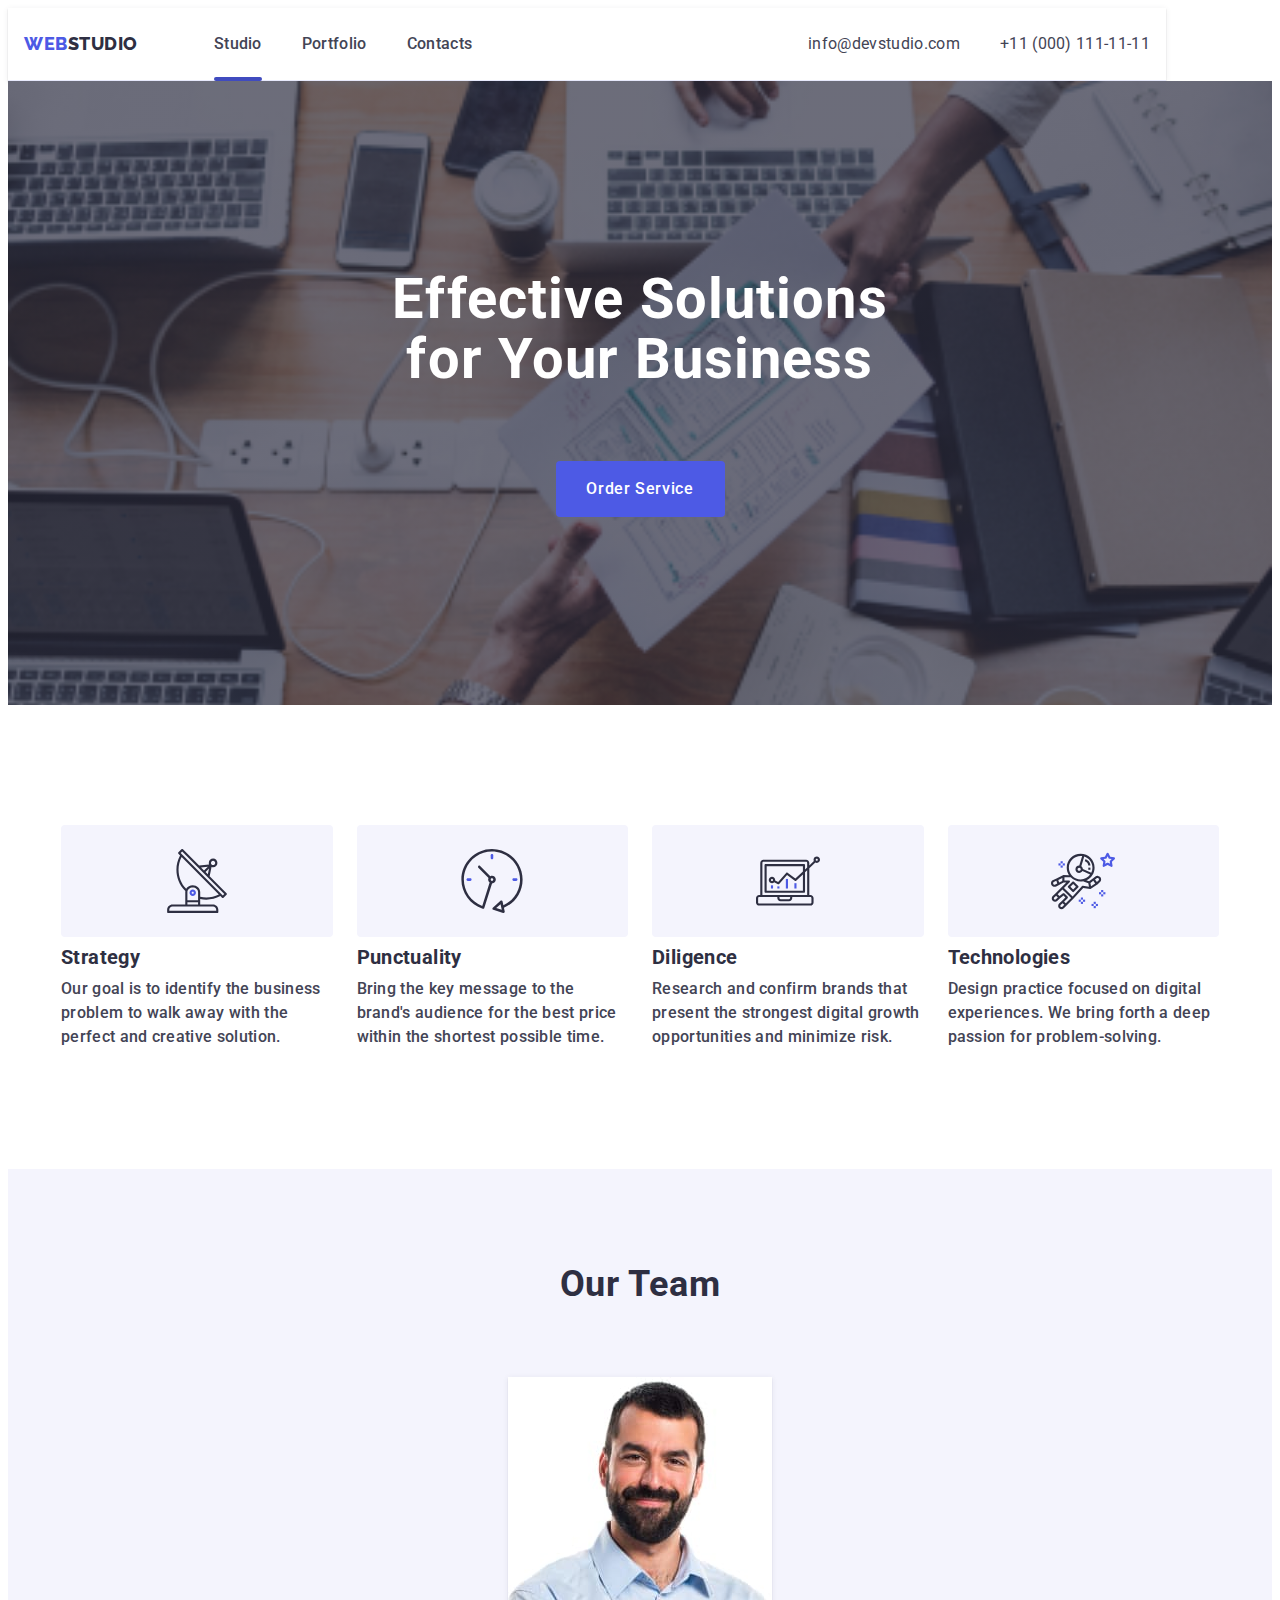
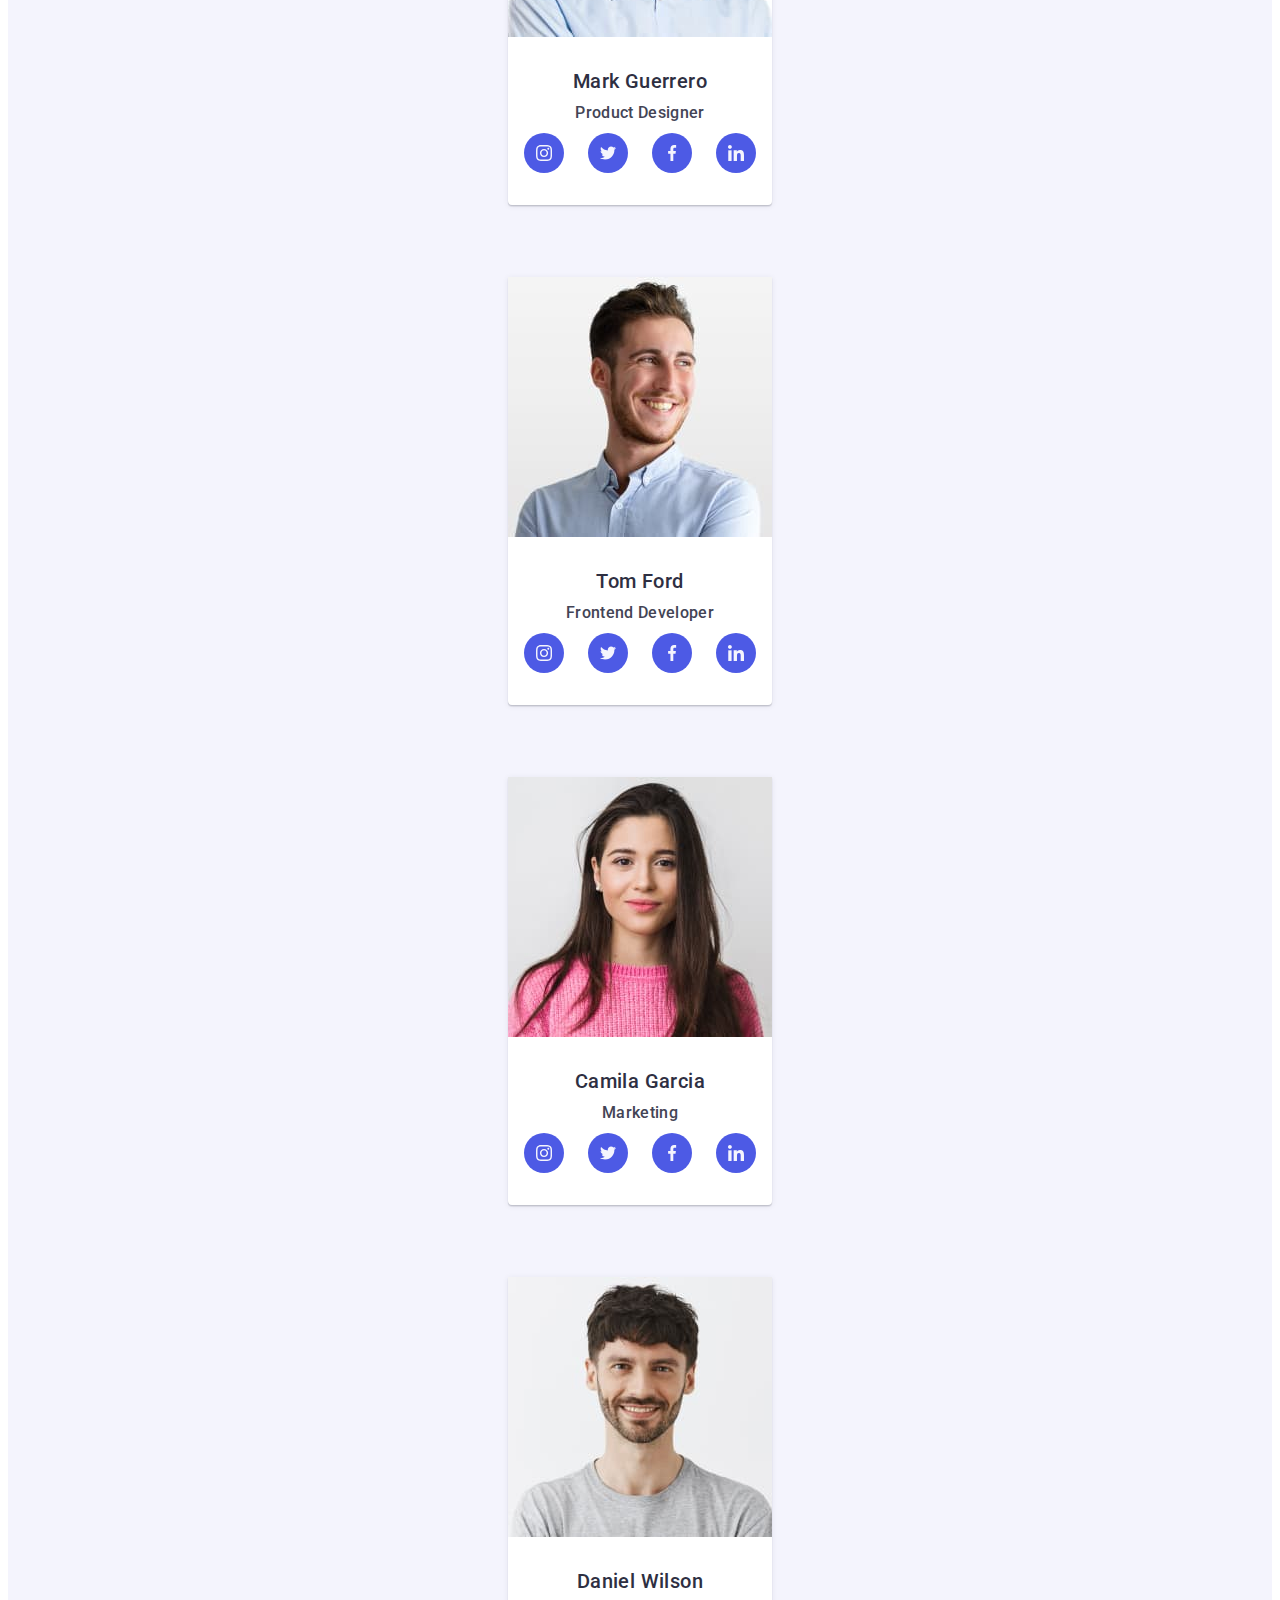
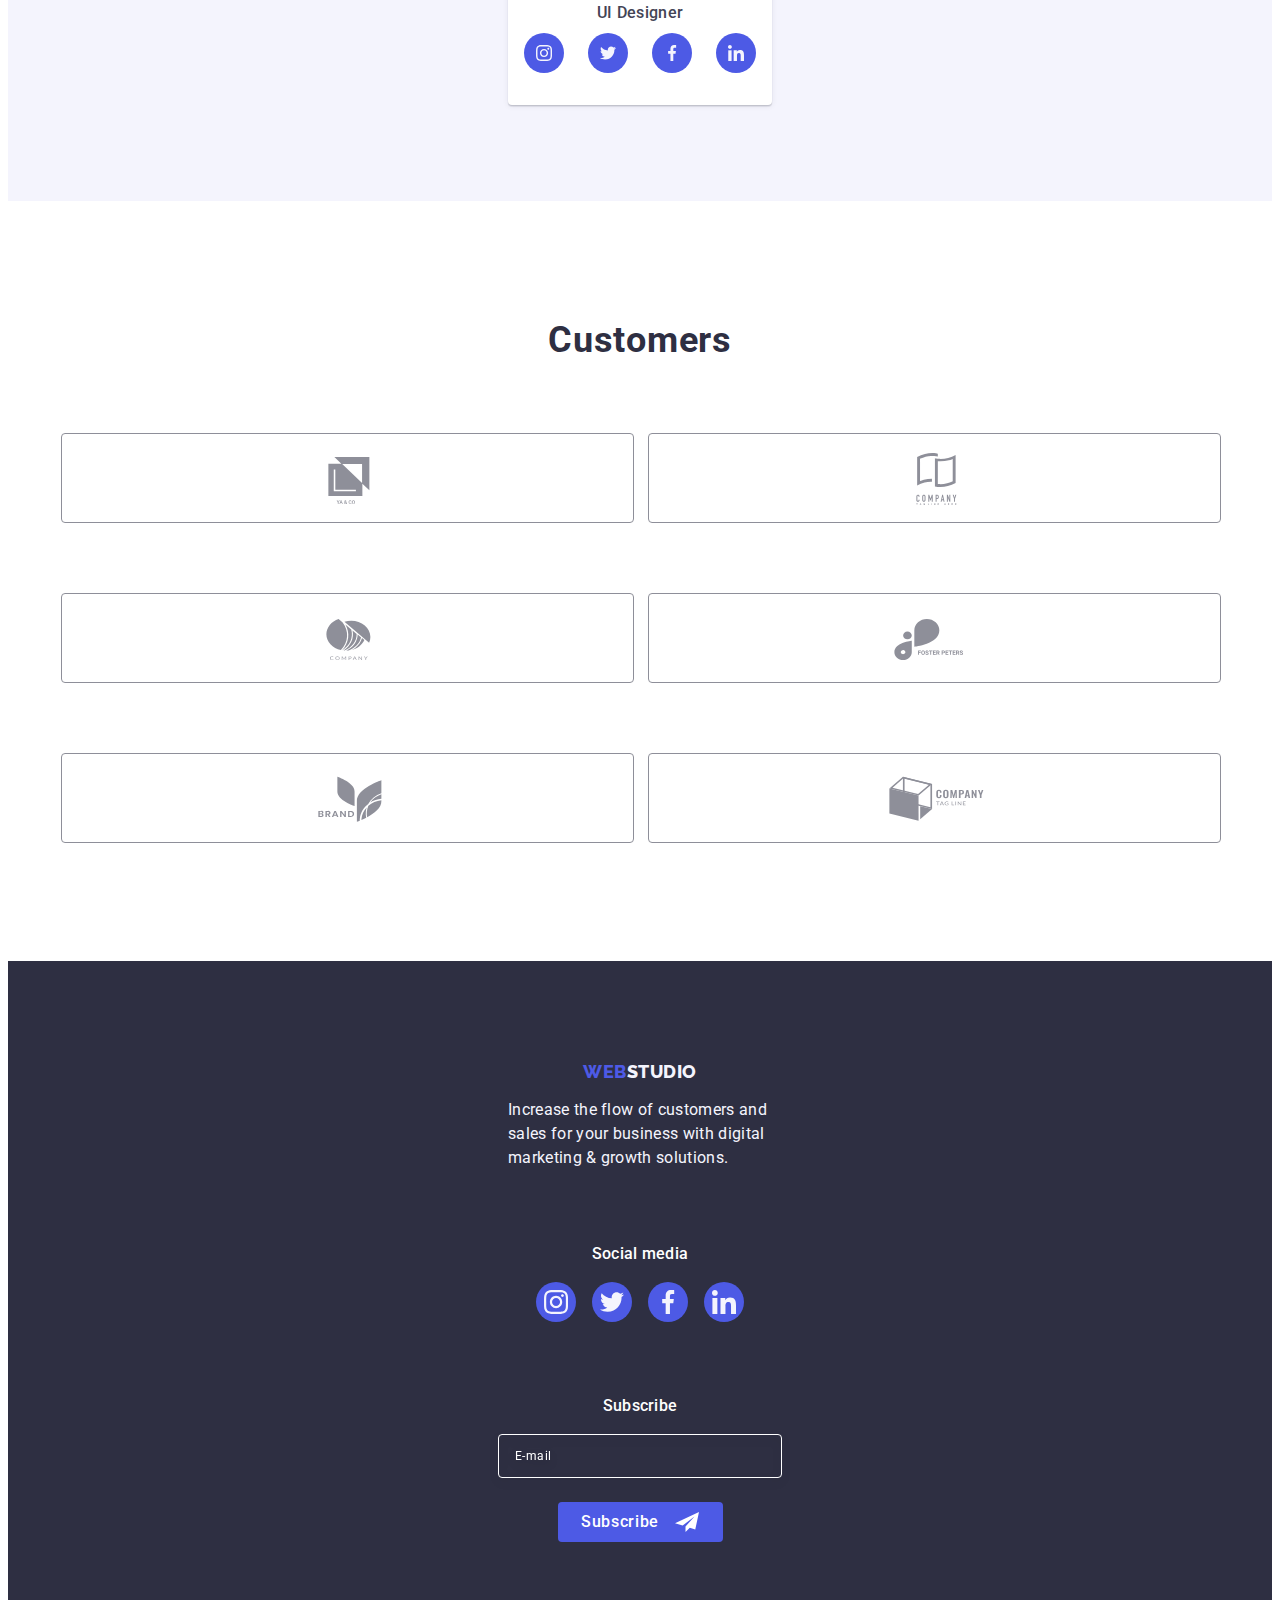
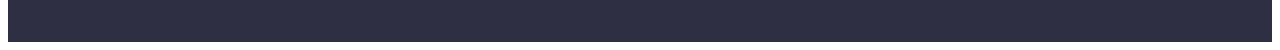
==== commit 9f84086d: "Mobile+desktop v.0.1" ====
--- a/index.html
+++ b/index.html
@@ -46,7 +46,7 @@
         </nav>
         <!-- Address list -->
         <address class="address-list address menu">
-          <ul class="list nav-list-style">
+          <ul class="list address-list-style">
             <li>
               <a class="address-link link" href="mailto:info@devstudio.com">
                 info@devstudio.com
@@ -175,7 +175,7 @@
 
       <!-- Section 4 -->
       <section class="fourth-section-background">
-        <div class="container">
+        <div class="fourth-section-container container">
           <h2 class="fourth-section-title">Our Team</h2>
           <ul class="list fourth-section-list">
             <li class="container-background">
@@ -415,7 +415,7 @@
 
       <!-- Section 5 -->
       <section class="fifth-section">
-        <div class="container">
+        <div class="fifth-section-container container">
           <h2 class="fifth-section-title">Customers</h2>
 
           <ul class="list customer-section-list">
--- a/css/styles.css
+++ b/css/styles.css
@@ -206,12 +206,12 @@
 */
 
 .footer-container {
-  color: var(--cloud, #f4f4fd);
+  /* color: var(--cloud, #f4f4fd);
   font-family: 'Roboto', sans-serif;
   font-size: 16px;
   font-style: normal;
   font-weight: 400;
-  letter-spacing: 0.32px;
+  letter-spacing: 0.32px; */
   background-color: var(--navyblue, #2e2f42);
   padding: 100px 0;
 }
--- a/css/mobile-styles.css
+++ b/css/mobile-styles.css
@@ -124,24 +124,6 @@
   /* ?padding: 24px 0; */
 }
 
-.studio-color {
-}
-
-.nav-list-style {
-}
-
-.nav-link {
-}
-
-.current {
-}
-
-.address-link {
-}
-
-.menu-icon {
-}
-
 /**
   |============================
   Index.html 
@@ -225,7 +207,7 @@
 */
 
 .fourth-section-background {
-  background-color: #F4F4FD;
+  background-color: #f4f4fd;
   padding-top: 96px;
   padding-bottom: 96px;
 }
@@ -273,7 +255,6 @@
   |============================
 */
 
-
 .customer-section-list {
   display: flex;
   flex-wrap: wrap;
@@ -284,7 +265,6 @@
   width: calc((100% - 16px) / 2);
   height: 88px;
 }
-
 
 /**
   |============================
@@ -315,7 +295,7 @@
   text-align: center;
 }
 
-.social-media-title{
+.social-media-title {
   font-size: 16px;
   font-weight: 500;
   line-height: 1.5;
@@ -323,7 +303,7 @@
   color: var(--white, #ffffff);
   margin-bottom: 16px;
   text-align: center;
-}  
+}
 
 .subscribe-title {
   font-size: 16px;
@@ -336,7 +316,7 @@
   color: var(--white, #ffffff);
 }
 
-.subscribe-form-container{
+.subscribe-form-container {
   width: 100%;
 }
 
@@ -347,57 +327,6 @@
   align-items: center;
   gap: 24px;
 }
-
-/**
-  |============================
-  | Media
-  |============================
-*/
-@media screen and (min-width: 768px) {
-  .container {
-    max-width: 766px;
-  }
-}
-
-@media screen and (min-width: 1158px) {
-  .container {
-    max-width: 1158px;
-  }
-}
-
-@media (max-width: 767px) {
-  .address-list {
-    display: none;
-  }
-  .nav-list-style {
-    display: none;
-  }
-  .third-section{
-    display: none;
-  }
-}
-
-@media (max-width: 1157px) {
-  .icon-container {
-    display: none;
-  }
-}
-
-@media (min-resolution: 192dpi) and (max-width: 767px) {
-  .first-section-background {
-    background-image: linear-gradient(
-        rgba(46, 47, 66, 0.7),
-        rgba(46, 47, 66, 0.7)
-      ),
-      url(../images/mobile-hero-bg-2x.jpg);
-  }
-}
-
-/**
-  |============================
-  | 
-  |============================
-*/
 
 /**
 	|============================
@@ -518,11 +447,6 @@
   font-style: normal;
 }
 
-@media (max-width: 427px){
-.mobile-address-item-tel {
-    font-size: 21px;
-}
-
 .mobile-address-item {
   color: var(--slate, #434455);
   font-size: 20px;
@@ -579,3 +503,260 @@
   transition: background-color 250ms cubic-bezier(0.4, 0, 0.2, 1),
     border 250ms cubic-bezier(0.4, 0, 0.2, 1);
 }
+
+/**
+  |============================
+  | Mobile
+    Media
+  |============================
+*/
+
+@media (max-width: 767px) {
+  .address-list {
+    display: none;
+  }
+  .nav-list-style {
+    display: none;
+  }
+  .third-section {
+    display: none;
+  }
+  .icon-container {
+    display: none;
+  }
+}
+
+@media (max-width: 427px) {
+  .mobile-address-item-tel {
+    font-size: 21px;
+  }
+}
+
+@media (min-resolution: 192dpi) and (max-width: 767px) {
+  .first-section-background {
+    background-image: linear-gradient(
+        rgba(46, 47, 66, 0.7),
+        rgba(46, 47, 66, 0.7)
+      ),
+      url(../images/mobile-hero-bg-2x.jpg);
+  }
+}
+
+/**
+  |============================
+  | Tablet
+    Media
+  |============================
+*/
+
+/* Header */
+@media (min-width: 768px) {
+  .menu-toggle {
+    display: none;
+  }
+  .menu-container {
+    display: none;
+  }
+  .third-section {
+    display: none;
+  }
+  .icon-container {
+    display: none;
+  }
+}
+
+@media (min-width: 768px) and (max-width: 1157px) {
+  .container {
+    max-width: 768px;
+  }
+  .header-style {
+    padding: 0;
+  }
+  .address-list {
+    font-style: normal;
+    margin-left: auto;
+  }
+  .address-list-style {
+    display: flex;
+    flex-direction: column;
+  }
+  .address-link {
+    color: var(--slate);
+    font-family: 'Roboto', sans-serif;
+    font-size: 12px;
+    line-height: 14px;
+    letter-spacing: 0.32px;
+    transition: color 250ms cubic-bezier(0.4, 0, 0.2, 1);
+  }
+  .first-section-text {
+    font-size: 56px;
+    max-width: 496px;
+    margin-bottom: 36px;
+    line-height: 1.07;
+  }
+  .first-section-container {
+    gap: 36px;
+  }
+  .section-two-list {
+    flex-direction: row;
+    flex-wrap: wrap;
+    gap: 72px 24px;
+  }
+  .card {
+    text-align: start;
+  }
+  .section-two-item-width {
+    width: calc((100% - 24px) / 2);
+  }
+  .fourth-section-list {
+    flex-direction: row;
+    flex-wrap: wrap;
+    gap: 64px 24px;
+  }
+  .fourth-section-container {
+    max-width: 584px;
+  }
+  .customer-section-list {
+    flex-direction: row;
+    flex-wrap: wrap;
+    gap: 72px 24px;
+  }
+  .customer-list-item {
+    width: calc((100% - 48px) / 3);
+  }
+  .fifth-section {
+    padding-top: 96px;
+    padding-bottom: 96px;
+  }
+  .fifth-section-container {
+    max-width: 584px;
+  }
+  .footer-container {
+    padding-top: 96px;
+    padding-bottom: 96px;
+  }
+  .subscribe-form {
+    flex-direction: row;
+    justify-content: start;
+  }
+  .subscribe-title {
+    text-align: left;
+  }
+  .footer-logo {
+    text-align: left;
+  }
+  .social-media-title {
+    text-align: left;
+  }
+  .footer-text {
+    line-height: 1.17;
+  }
+}
+
+@media (min-resolution: 192dpi) and (min-width: 768px) and (max-width: 1157px) {
+  .first-section-background {
+    background-image: linear-gradient(
+        rgba(46, 47, 66, 0.7),
+        rgba(46, 47, 66, 0.7)
+      ),
+      url(../images/tablet-hero-bg-2x.jpg);
+  }
+}
+
+@media screen and (min-width: 768px) and (max-width: 1157px) {
+  .footer-box {
+    max-width: 584px;
+    flex-direction: row;
+    flex-wrap: wrap;
+    gap: 72px 24px;
+    justify-content: unset;
+    align-items: flex-start;
+  }
+}
+
+/**
+  |============================
+  | Desktop
+    Media
+  |============================
+*/
+
+@media (min-resolution: 192dpi) and (min-width: 1158px) {
+  .first-section-background {
+    background-image: linear-gradient(
+        rgba(46, 47, 66, 0.7),
+        rgba(46, 47, 66, 0.7)
+      ),
+      url(../images/hero-image-2x.jpg);
+  }
+}
+
+@media (min-width: 1158px) {
+  .header-style {
+    max-width: 1158px;
+    padding: 0;
+  }
+  .address-list-style {
+    display: flex;
+    gap: 40px;
+  }
+  .address {
+    margin-left: auto;
+  }
+  .first-section-background {
+    padding: 188px 0;
+  }
+  .first-section-text {
+    color: var(--white, #fff);
+    font-family: 'Roboto', sans-serif;
+    min-width: 496px;
+    height: 120px;
+    font-size: 56px;
+    line-height: 60px;
+    letter-spacing: 1.12px;
+  }
+  /*  */
+  .section-two {
+    padding: 120px 0;
+  }
+
+  .section-two-list {
+    display: flex;
+    flex-direction: row;
+    gap: 24px;
+  }
+
+  .section-two-item-width {
+    width: calc((100% - 72px) / 4);
+  }
+
+  .card {
+    color: var(--navyblue);
+    font-family: 'Roboto', sans-serif;
+    font-size: 20px;
+    line-height: 24px;
+    letter-spacing: 0.4px;
+    text-align: left;
+    margin-bottom: 8px;
+  }
+
+  .card-margin {
+    margin-bottom: 8px;
+  }
+
+  .icon-container {
+    display: flex;
+    border-radius: 4px;
+    background: var(--cloud, #f4f4fd);
+    justify-content: center;
+    align-items: center;
+    height: 112px;
+    margin-bottom: 8px;
+  }
+}
+
+@media screen and (min-width: 1158px) {
+  .container {
+    max-width: 1158px;
+  }
+}
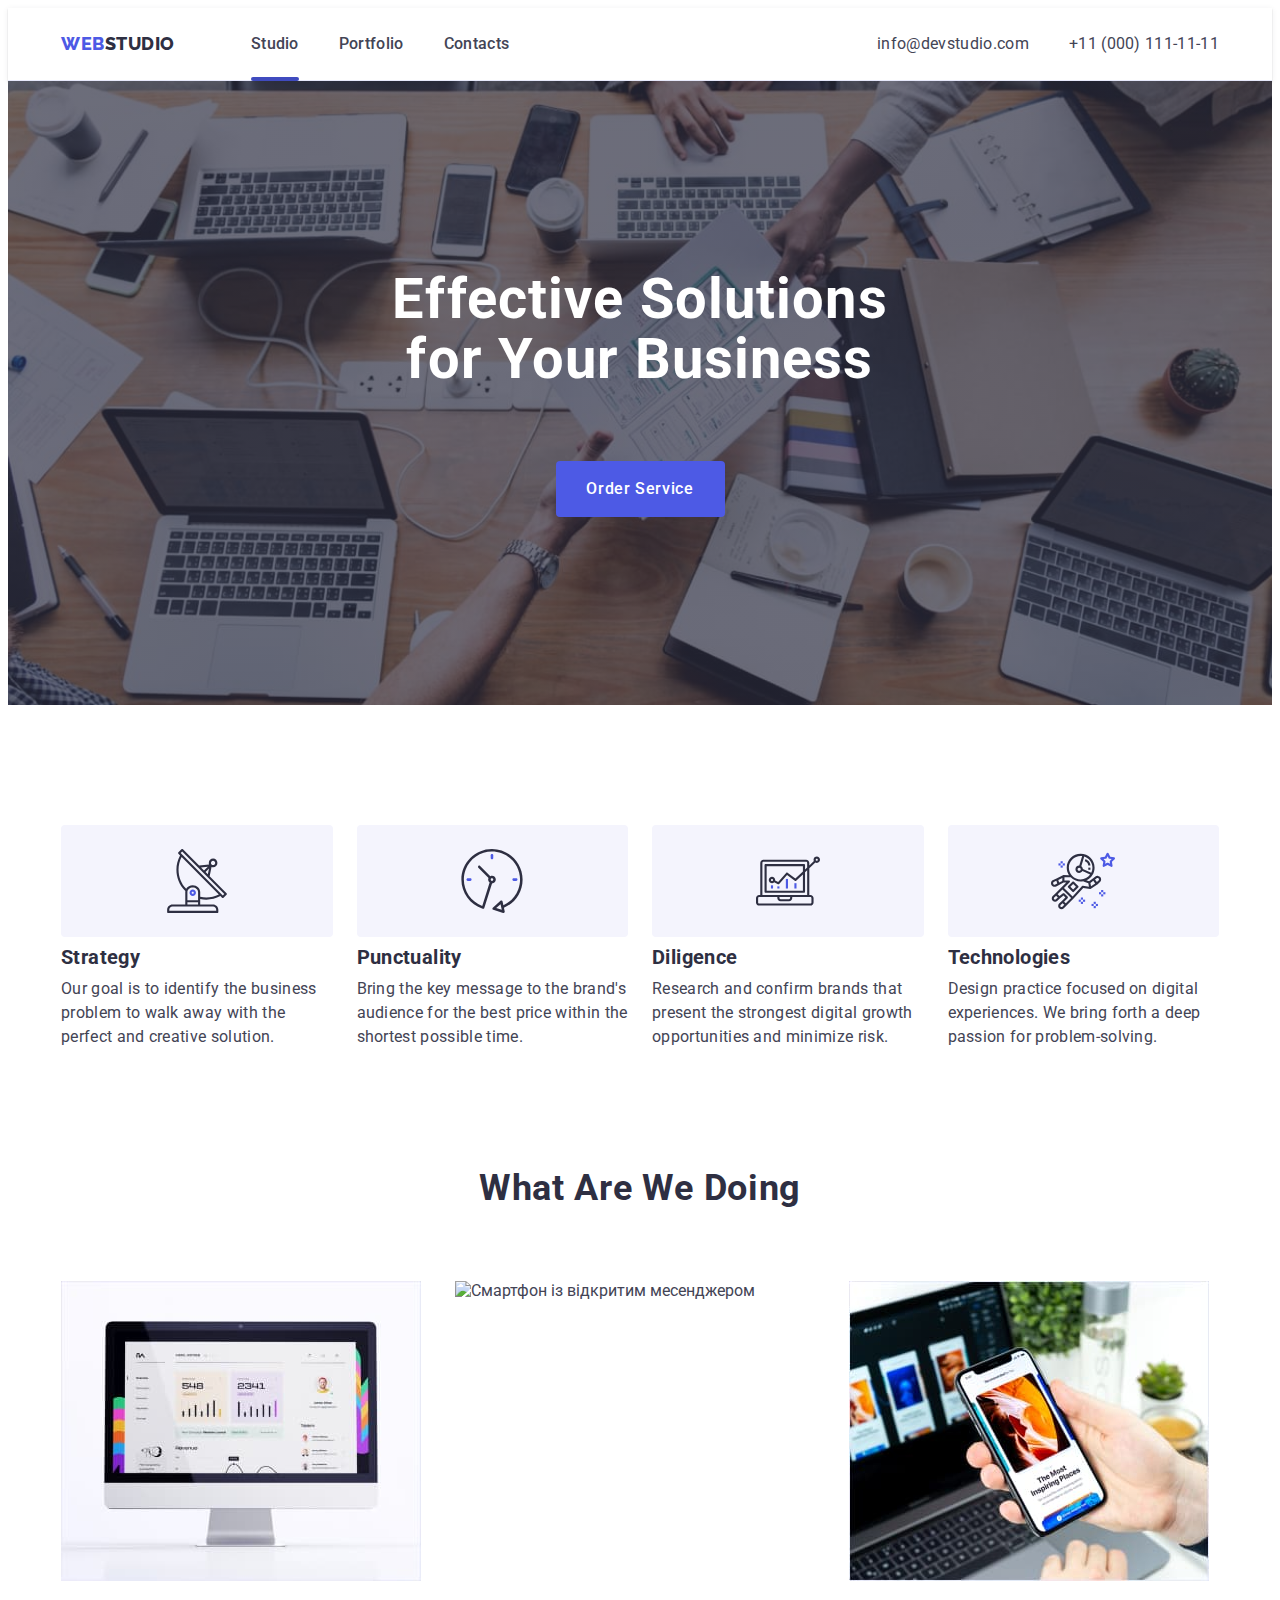
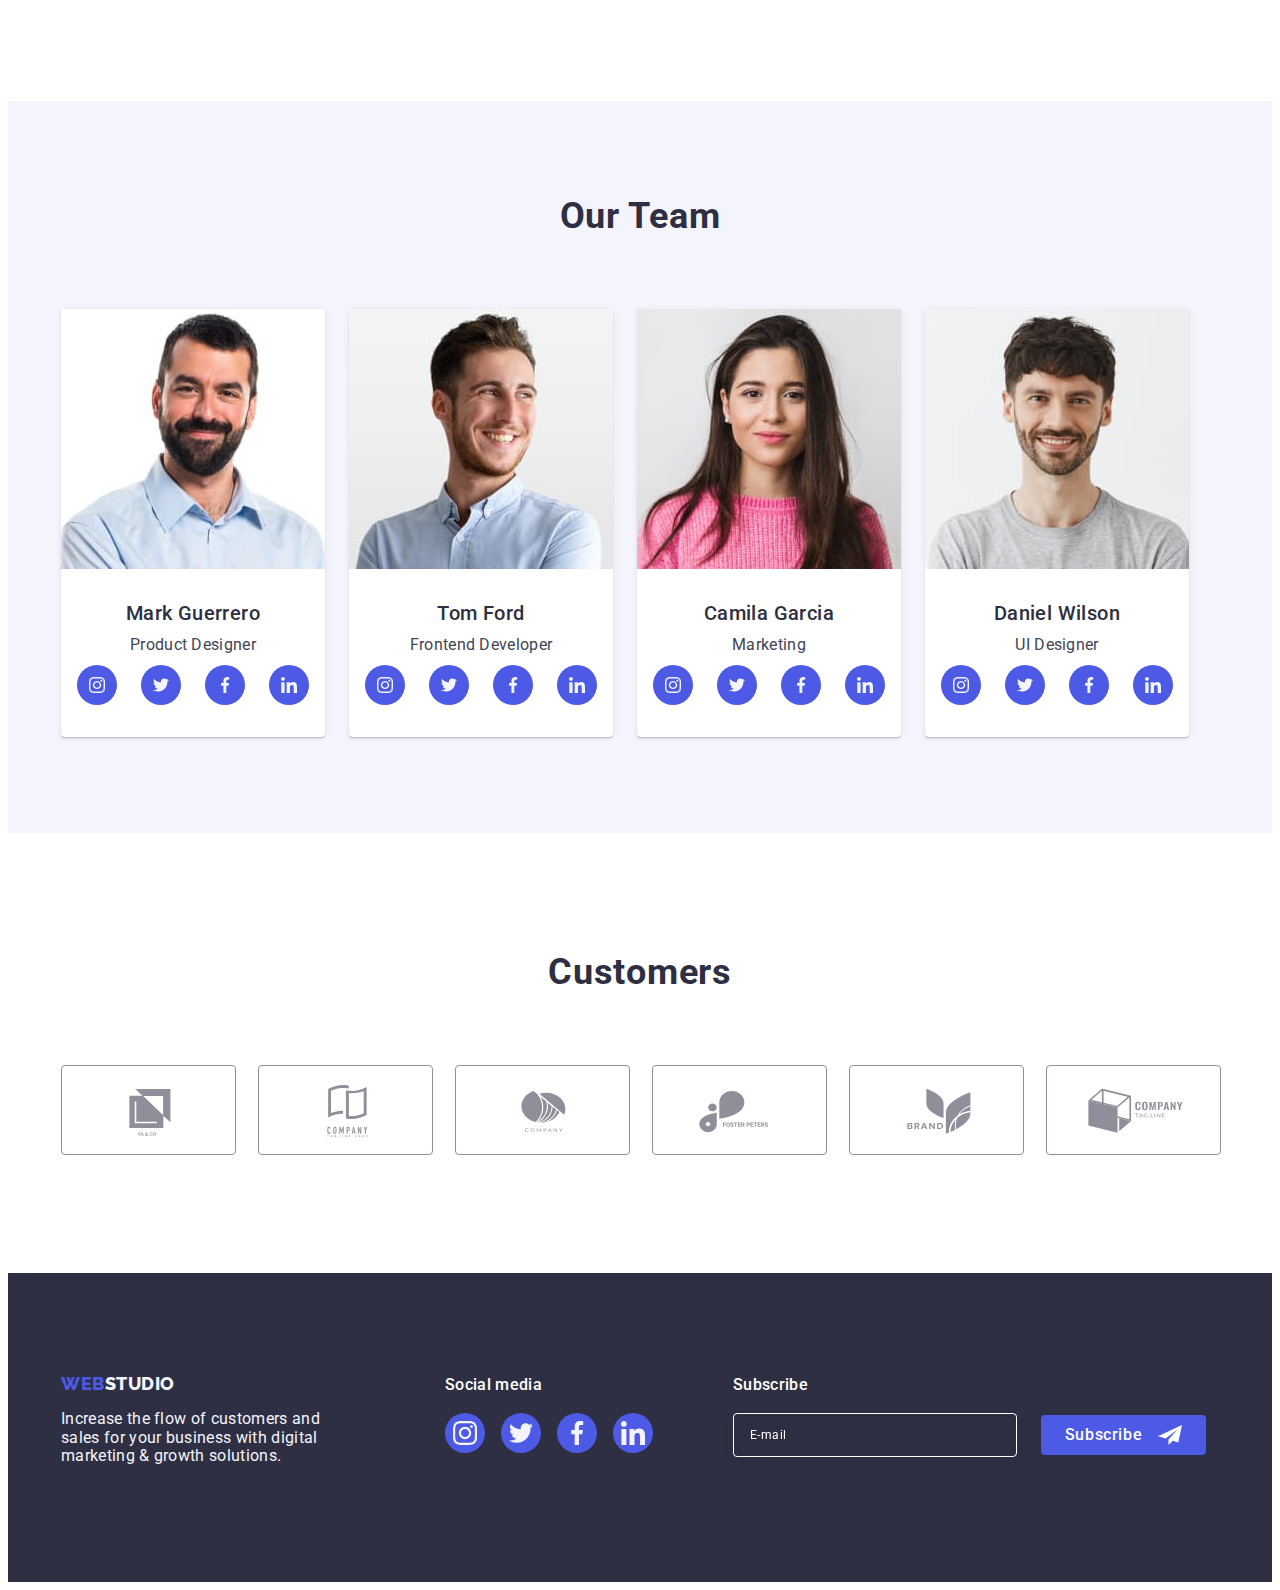
==== commit ba5dfe93: "index.html adaptive v.0.5" ====
--- a/index.html
+++ b/index.html
@@ -150,6 +150,7 @@
           <ul class="list third-section-list">
             <li class="section-three-item-width">
               <img
+                srcset="./images/pc.jpg 1x, ./images/pc-2x.jpg 2x"
                 src="./images/pc.jpg"
                 alt="Монітор із графіками"
                 width="360"
@@ -157,6 +158,10 @@
             </li>
             <li class="section-three-item-width">
               <img
+                srcset="
+                  ./images/smarphone.jpg     1x,
+                  ./images/smartphone-2x.jpg 2x
+                "
                 src="./images/smartphone.jpg"
                 alt="Смартфон із відкритим месенджером"
                 width="360"
@@ -164,6 +169,10 @@
             </li>
             <li class="section-three-item-width">
               <img
+                srcset="
+                  ./images/smartinhand.jpg    1x,
+                  ./images/smartinhand-2x.jpg 2x
+                "
                 src="./images/smartinhand.jpg"
                 alt="Смартфон в руці із вікритим посиланням на сайт"
                 width="360"
@@ -180,6 +189,10 @@
           <ul class="list fourth-section-list">
             <li class="container-background">
               <img
+                srcset="
+                  ./images/markguerrero.jpg    1x,
+                  ./images/markguerrero-2x.jpg 2x
+                "
                 src="./images/markguerrero.jpg"
                 alt="Product Designer"
                 width="264"
@@ -238,6 +251,7 @@
 
             <li class="container-background">
               <img
+                srcset="./images/tomford.jpg 1x, ./images/tomford-2x.jpg 2x"
                 src="./images/tomford.jpg"
                 alt="Frontend Developer"
                 width="264"
@@ -296,6 +310,10 @@
 
             <li class="container-background">
               <img
+                srcset="
+                  ./images/camilagarcia.jpg    1x,
+                  ./images/camilagarcia-2x.jpg 2x
+                "
                 src="./images/camilagarcia.jpg"
                 alt="Marketing"
                 width="264"
@@ -354,6 +372,10 @@
 
             <li class="container-background">
               <img
+                srcset="
+                  ./images/danielwilson.jpg    1x,
+                  ./images/danielwilson-2x.jpg 2x
+                "
                 src="./images/danielwilson.jpg"
                 alt="UI Designer"
                 width="264"
--- a/css/styles.css
+++ b/css/styles.css
@@ -235,7 +235,7 @@
   font-weight: 400;
   line-height: 1.5;
   letter-spacing: 0.32px;
-  list-style: none;
+  /* list-style: none; */
   color: var(--cloud);
   max-width: 264px;
 }
@@ -261,10 +261,10 @@
   margin-right: 120px;
 } */
 
-.footer-box {
+/* .footer-box {
   display: flex;
   align-items: baseline;
-}
+} */
 
 /* ?.social-media-title {
   font-size: 16px;
--- a/css/mobile-styles.css
+++ b/css/mobile-styles.css
@@ -557,15 +557,15 @@
   .menu-container {
     display: none;
   }
+  .icon-container {
+    display: none;
+  }
+}
+
+@media (min-width: 768px) and (max-width: 1157px) {
   .third-section {
     display: none;
   }
-  .icon-container {
-    display: none;
-  }
-}
-
-@media (min-width: 768px) and (max-width: 1157px) {
   .container {
     max-width: 768px;
   }
@@ -681,19 +681,16 @@
   |============================
 */
 
-@media (min-resolution: 192dpi) and (min-width: 1158px) {
+@media (min-width: 1158px) {
   .first-section-background {
+    padding: 188px 0;
     background-image: linear-gradient(
         rgba(46, 47, 66, 0.7),
         rgba(46, 47, 66, 0.7)
       ),
-      url(../images/hero-image-2x.jpg);
-  }
-}
-
-@media (min-width: 1158px) {
+      url(../images/hero-bg.jpg);
+  }
   .header-style {
-    max-width: 1158px;
     padding: 0;
   }
   .address-list-style {
@@ -702,9 +699,6 @@
   }
   .address {
     margin-left: auto;
-  }
-  .first-section-background {
-    padding: 188px 0;
   }
   .first-section-text {
     color: var(--white, #fff);
@@ -719,17 +713,14 @@
   .section-two {
     padding: 120px 0;
   }
-
   .section-two-list {
     display: flex;
     flex-direction: row;
     gap: 24px;
   }
-
   .section-two-item-width {
     width: calc((100% - 72px) / 4);
   }
-
   .card {
     color: var(--navyblue);
     font-family: 'Roboto', sans-serif;
@@ -739,11 +730,9 @@
     text-align: left;
     margin-bottom: 8px;
   }
-
   .card-margin {
     margin-bottom: 8px;
   }
-
   .icon-container {
     display: flex;
     border-radius: 4px;
@@ -753,6 +742,87 @@
     height: 112px;
     margin-bottom: 8px;
   }
+  .main-text {
+    color: var(--slate, #434455);
+    font-family: 'Roboto', sans-serif;
+    font-size: 16px;
+    font-weight: normal;
+    line-height: 24px;
+    letter-spacing: 0.32px;
+  }
+  .third-section {
+    padding-bottom: 120px;
+  }
+  .third-section-title {
+    font-size: 36px;
+    font-style: normal;
+    font-weight: 700;
+    line-height: 1.11;
+    text-align: center;
+    letter-spacing: 0.72px;
+    text-transform: capitalize;
+    color: var(--navyblue, #2e2f42);
+    margin-bottom: 72px;
+  }
+  .third-section-list {
+    display: flex;
+    gap: 24px;
+  }
+  .section-three-item-width {
+    width: calc((100% - 48px) / 3);
+  }
+  .fourth-section-list {
+    gap: 24px;
+    flex-direction: row;
+  }
+  .customer-section-list {
+    gap: 24px;
+    flex-wrap: nowrap;
+  }
+  .footer-box {
+    display: flex;
+    align-items: baseline;
+    flex-direction: unset;
+    justify-content: start;
+    gap: 0;
+  }
+  .footer-logo {
+    text-align: left;
+  }
+  .footer-text {
+    max-width: 264px;
+    height: 72px;
+    line-height: 1.17;
+  }
+  .social-media-title {
+    text-align: left;
+  }
+  .social-media-container {
+    margin-right: 80px;
+  }
+  .footer-aside {
+    margin-right: 120px;
+  }
+  .subscribe-form {
+    flex-direction: unset;
+    justify-content: unset;
+  }
+  .subscribe-form-container {
+    width: unset;
+  }
+  .subscribe-title {
+    text-align: left;
+  }
+}
+
+@media (min-resolution: 192dpi) and (min-width: 1158px) {
+  .first-section-background {
+    background-image: linear-gradient(
+        rgba(46, 47, 66, 0.7),
+        rgba(46, 47, 66, 0.7)
+      ),
+      url(../images/hero-bg-2x.jpg);
+  }
 }
 
 @media screen and (min-width: 1158px) {
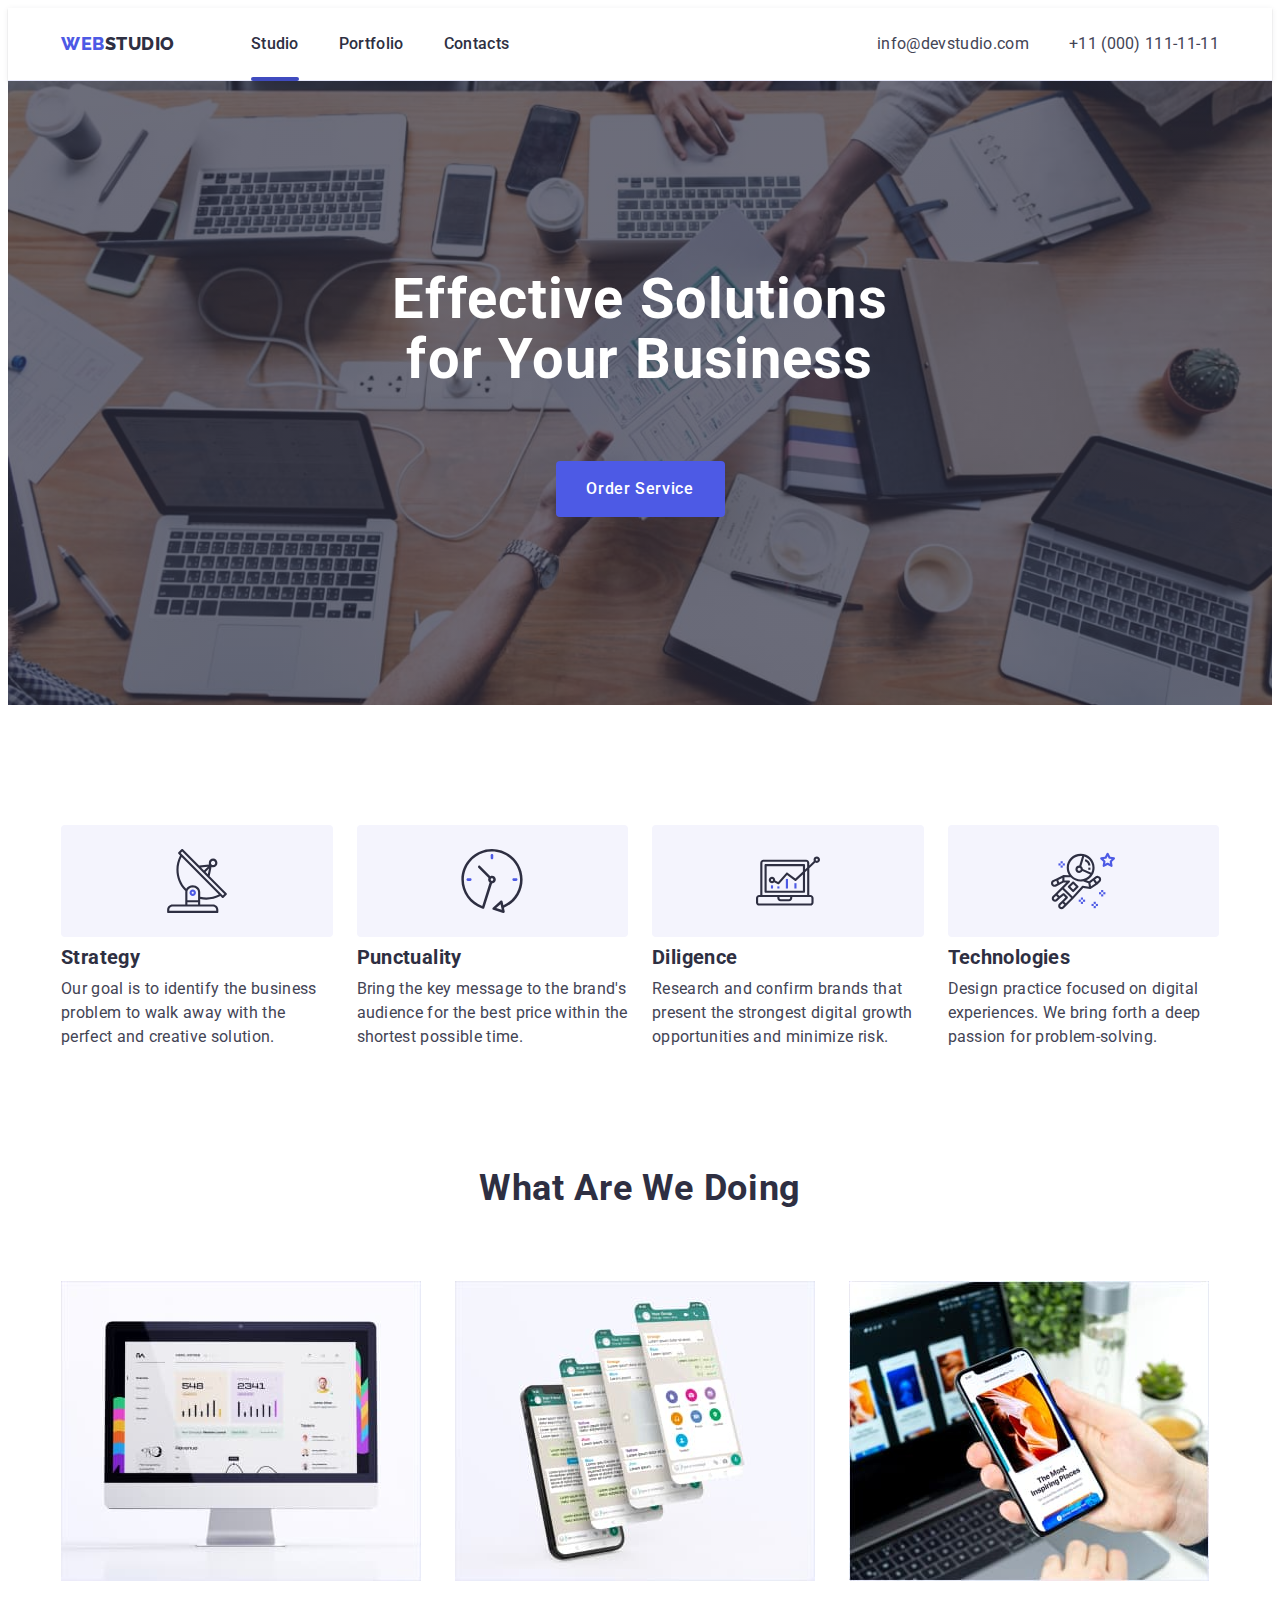
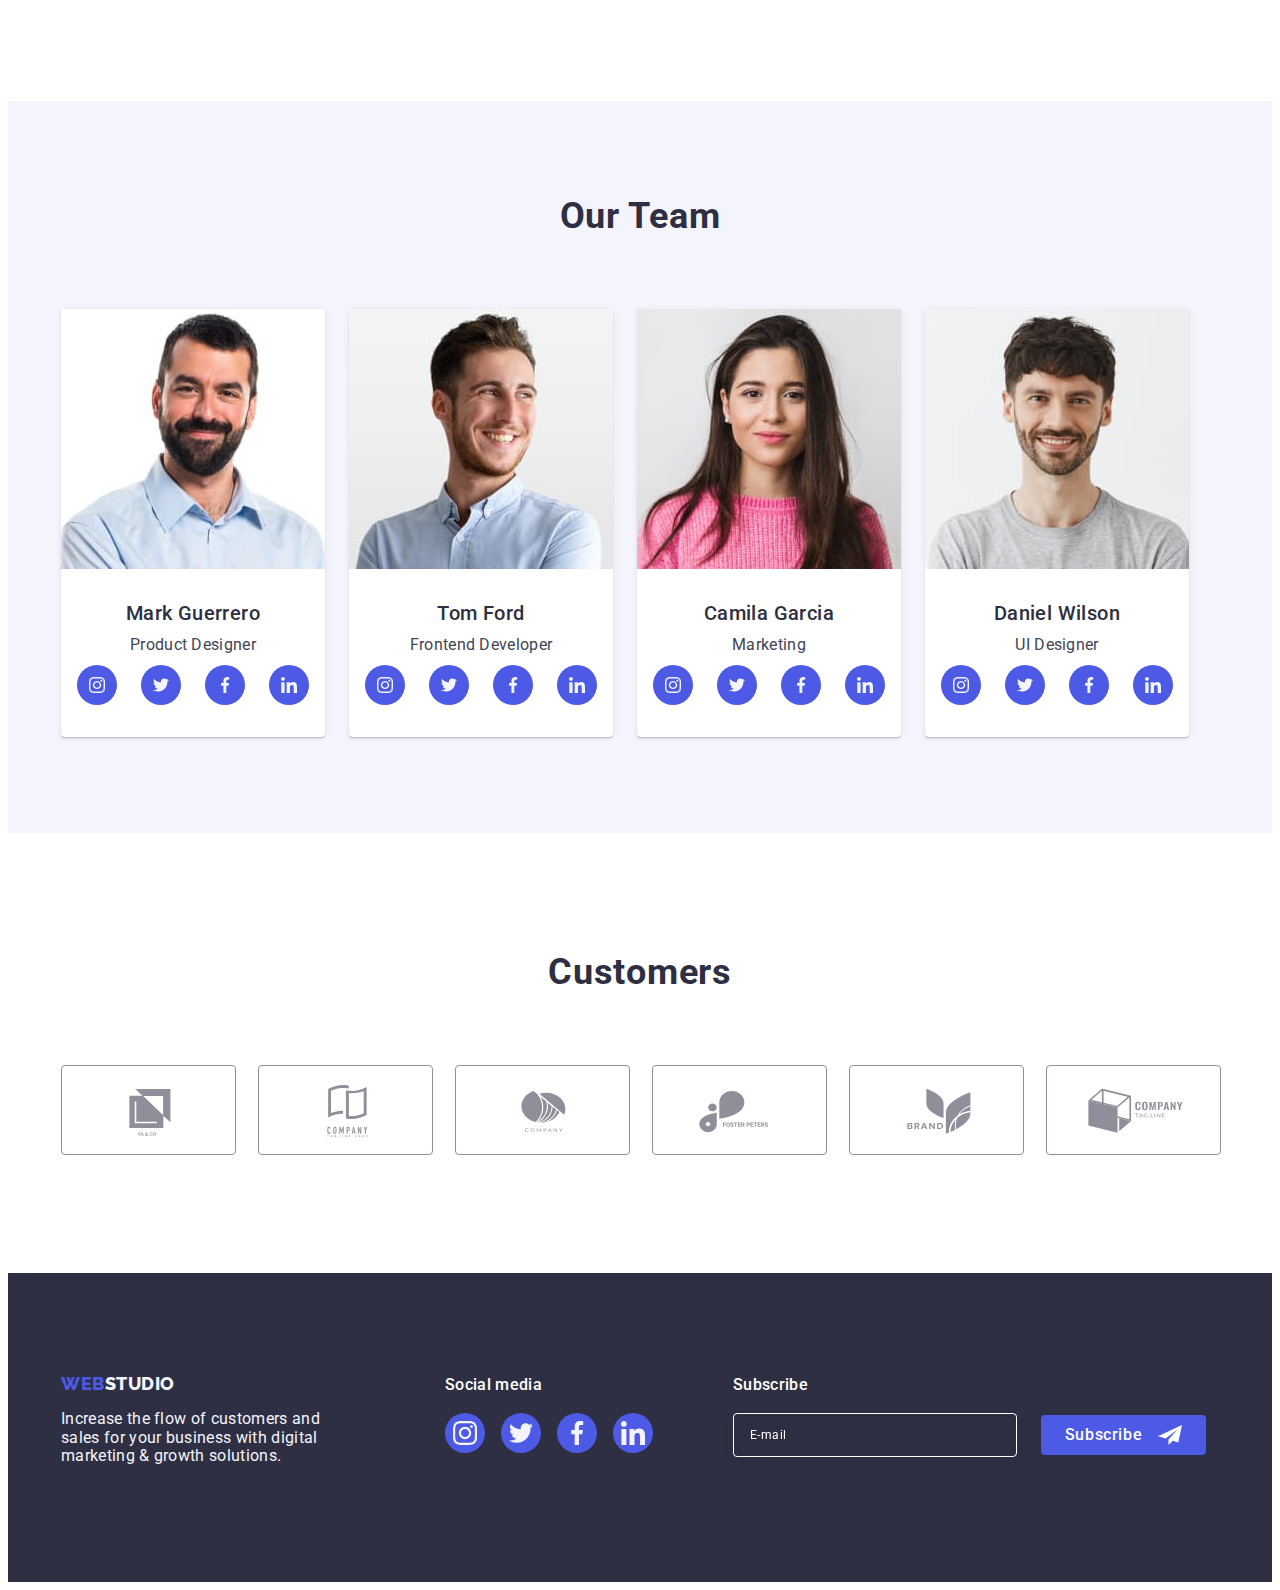
==== commit d9f51209: "Before fix h/f in header" ====
--- a/index.html
+++ b/index.html
@@ -17,6 +17,7 @@
       crossorigin="anonymous"
       referrerpolicy="no-referrer"
     />
+
     <link rel="stylesheet" href="./css/styles.css" />
     <link rel="stylesheet" href="./css/mobile-styles.css" />
   </head>
@@ -159,7 +160,7 @@
             <li class="section-three-item-width">
               <img
                 srcset="
-                  ./images/smarphone.jpg     1x,
+                  ./images/smartphone.jpg    1x,
                   ./images/smartphone-2x.jpg 2x
                 "
                 src="./images/smartphone.jpg"
--- a/css/styles.css
+++ b/css/styles.css
@@ -127,7 +127,7 @@
   gap: 40px;
 }
 
-.nav-link {
+/* .nav-link {
   color: var(--navyblue, #2e2f42);
   font-family: 'Roboto', sans-serif;
   font-size: 16px;
@@ -138,14 +138,14 @@
   letter-spacing: 0.32px;
   padding: 24px 0;
   position: relative;
-}
-
-.nav-link:hover,
+} */
+
+/* .nav-link:hover,
 .nav-link:focus {
   color: #404bbf;
-}
-
-.nav-link.current:after {
+} */
+
+/* .nav-link.current:after {
   position: absolute;
   content: '';
   left: 0;
@@ -155,7 +155,7 @@
   background-color: #404bbf;
   border-radius: 2px;
   transition: color 250ms cubic-bezier(0.4, 0, 0.2, 1);
-}
+} */
 
 /* ?.address-list {
   margin-left: auto;
--- a/css/mobile-styles.css
+++ b/css/mobile-styles.css
@@ -173,18 +173,12 @@
   padding-bottom: 96px;
 }
 
-.visually-hidden {
-}
-
 .section-two-list {
   display: flex;
   flex-direction: column;
   gap: 72px;
 }
-.section-two-item-width {
-}
-.icon-container {
-}
+
 .card {
   font-family: 'Roboto', sans-serif;
   font-size: 36px;
@@ -195,8 +189,6 @@
   margin-bottom: 8px;
   text-align: center;
   text-transform: capitalize;
-}
-~ .main-text {
 }
 
 /**
@@ -335,7 +327,6 @@
 */
 
 .menu .link {
-  color: inherit;
   text-decoration: none;
 }
 
@@ -349,7 +340,6 @@
   min-width: 40px;
   display: flex;
   align-items: center;
-
   margin: 0;
   padding: 0;
   background-color: transparent;
@@ -672,6 +662,33 @@
     justify-content: unset;
     align-items: flex-start;
   }
+  .nav-link {
+    color: var(--navyblue, #2e2f42);
+    font-family: 'Roboto', sans-serif;
+    font-size: 16px;
+    font-style: normal;
+    font-weight: 500;
+    display: block;
+    line-height: 1.5;
+    letter-spacing: 0.32px;
+    padding: 24px 0;
+    position: relative;
+  }
+  .nav-link.current:after {
+    position: absolute;
+    content: '';
+    left: 0;
+    bottom: -1px;
+    width: 100%;
+    height: 4px;
+    background-color: #404bbf;
+    border-radius: 2px;
+    transition: color 250ms cubic-bezier(0.4, 0, 0.2, 1);
+  }
+  .nav-link:hover,
+  .nav-link:focus {
+    color: #404bbf;
+  }
 }
 
 /**
@@ -813,6 +830,33 @@
   .subscribe-title {
     text-align: left;
   }
+  .nav-link {
+    color: var(--navyblue, #2e2f42);
+    font-family: 'Roboto', sans-serif;
+    font-size: 16px;
+    font-style: normal;
+    font-weight: 500;
+    display: block;
+    line-height: 1.5;
+    letter-spacing: 0.32px;
+    padding: 24px 0;
+    position: relative;
+  }
+  .nav-link.current:after {
+    position: absolute;
+    content: '';
+    left: 0;
+    bottom: -1px;
+    width: 100%;
+    height: 4px;
+    background-color: #404bbf;
+    border-radius: 2px;
+    transition: color 250ms cubic-bezier(0.4, 0, 0.2, 1);
+  }
+  .nav-link:hover,
+  .nav-link:focus {
+    color: #404bbf;
+  }
 }
 
 @media (min-resolution: 192dpi) and (min-width: 1158px) {
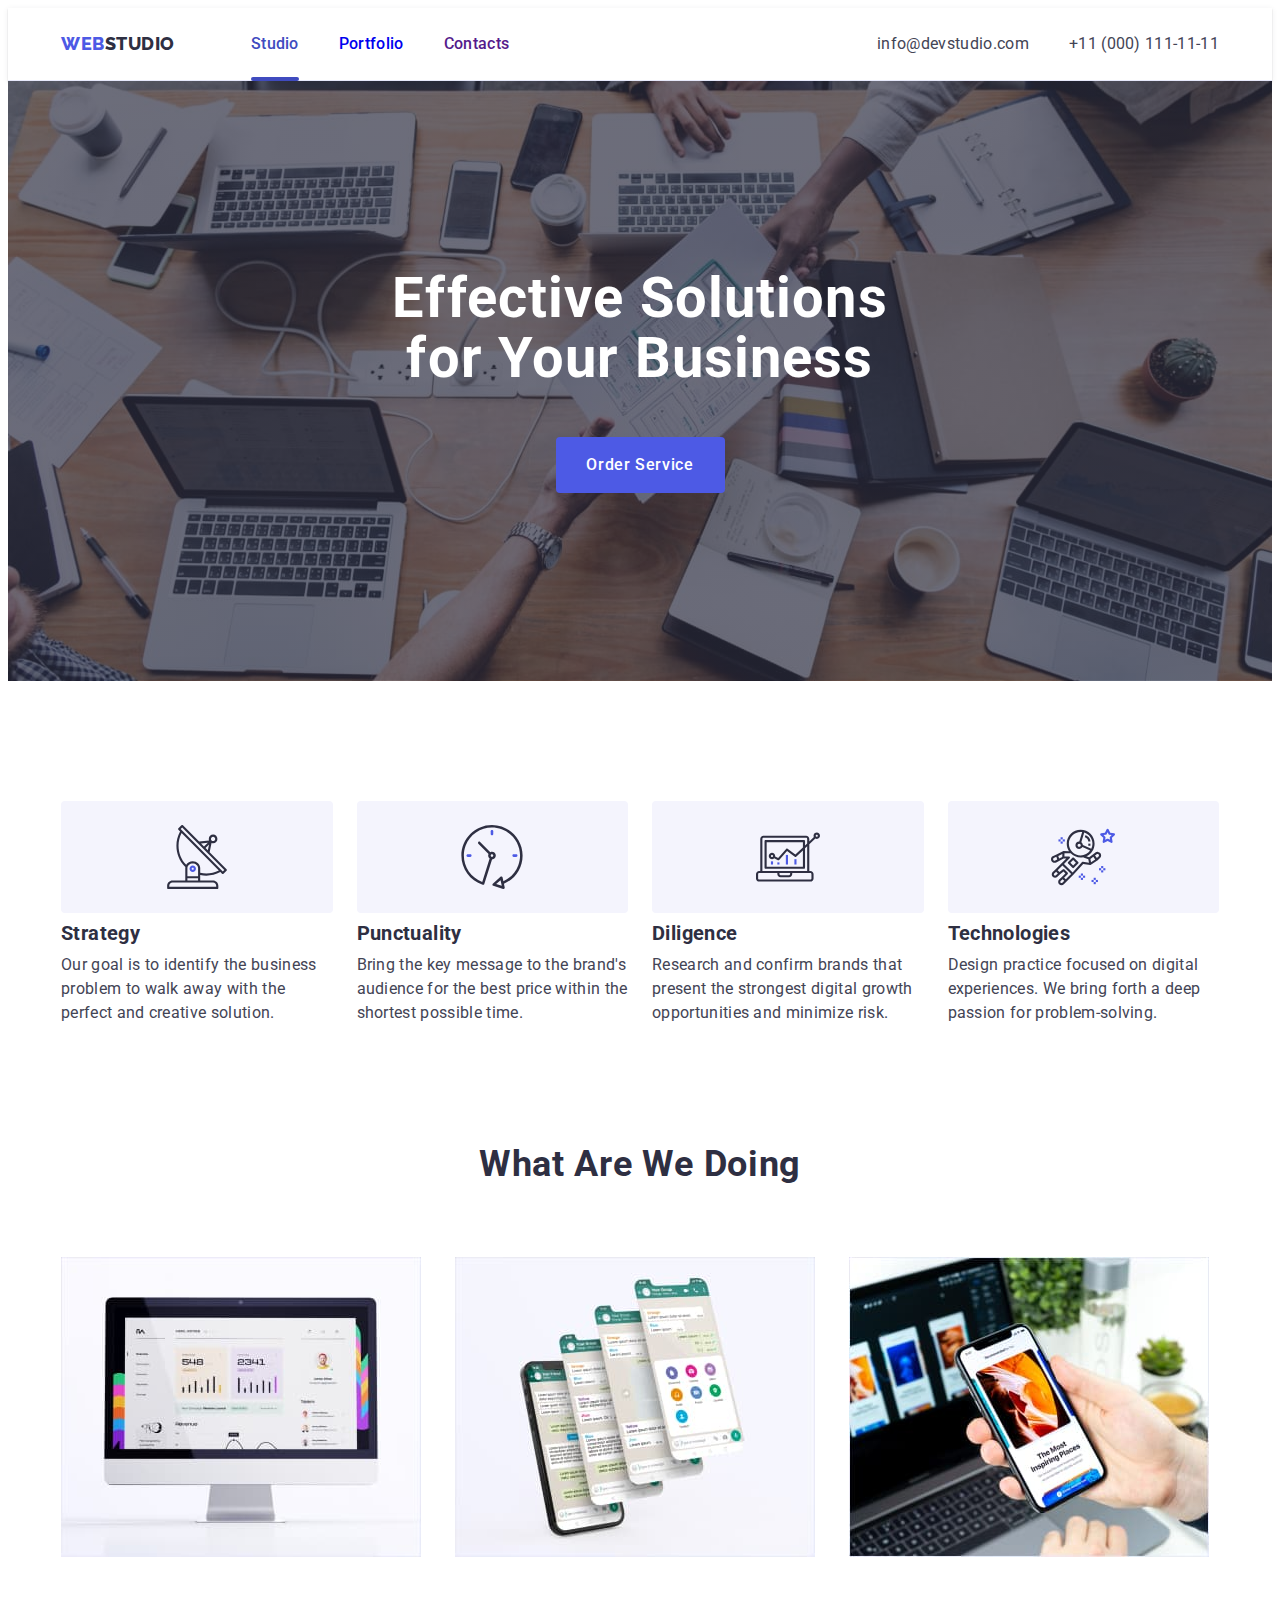
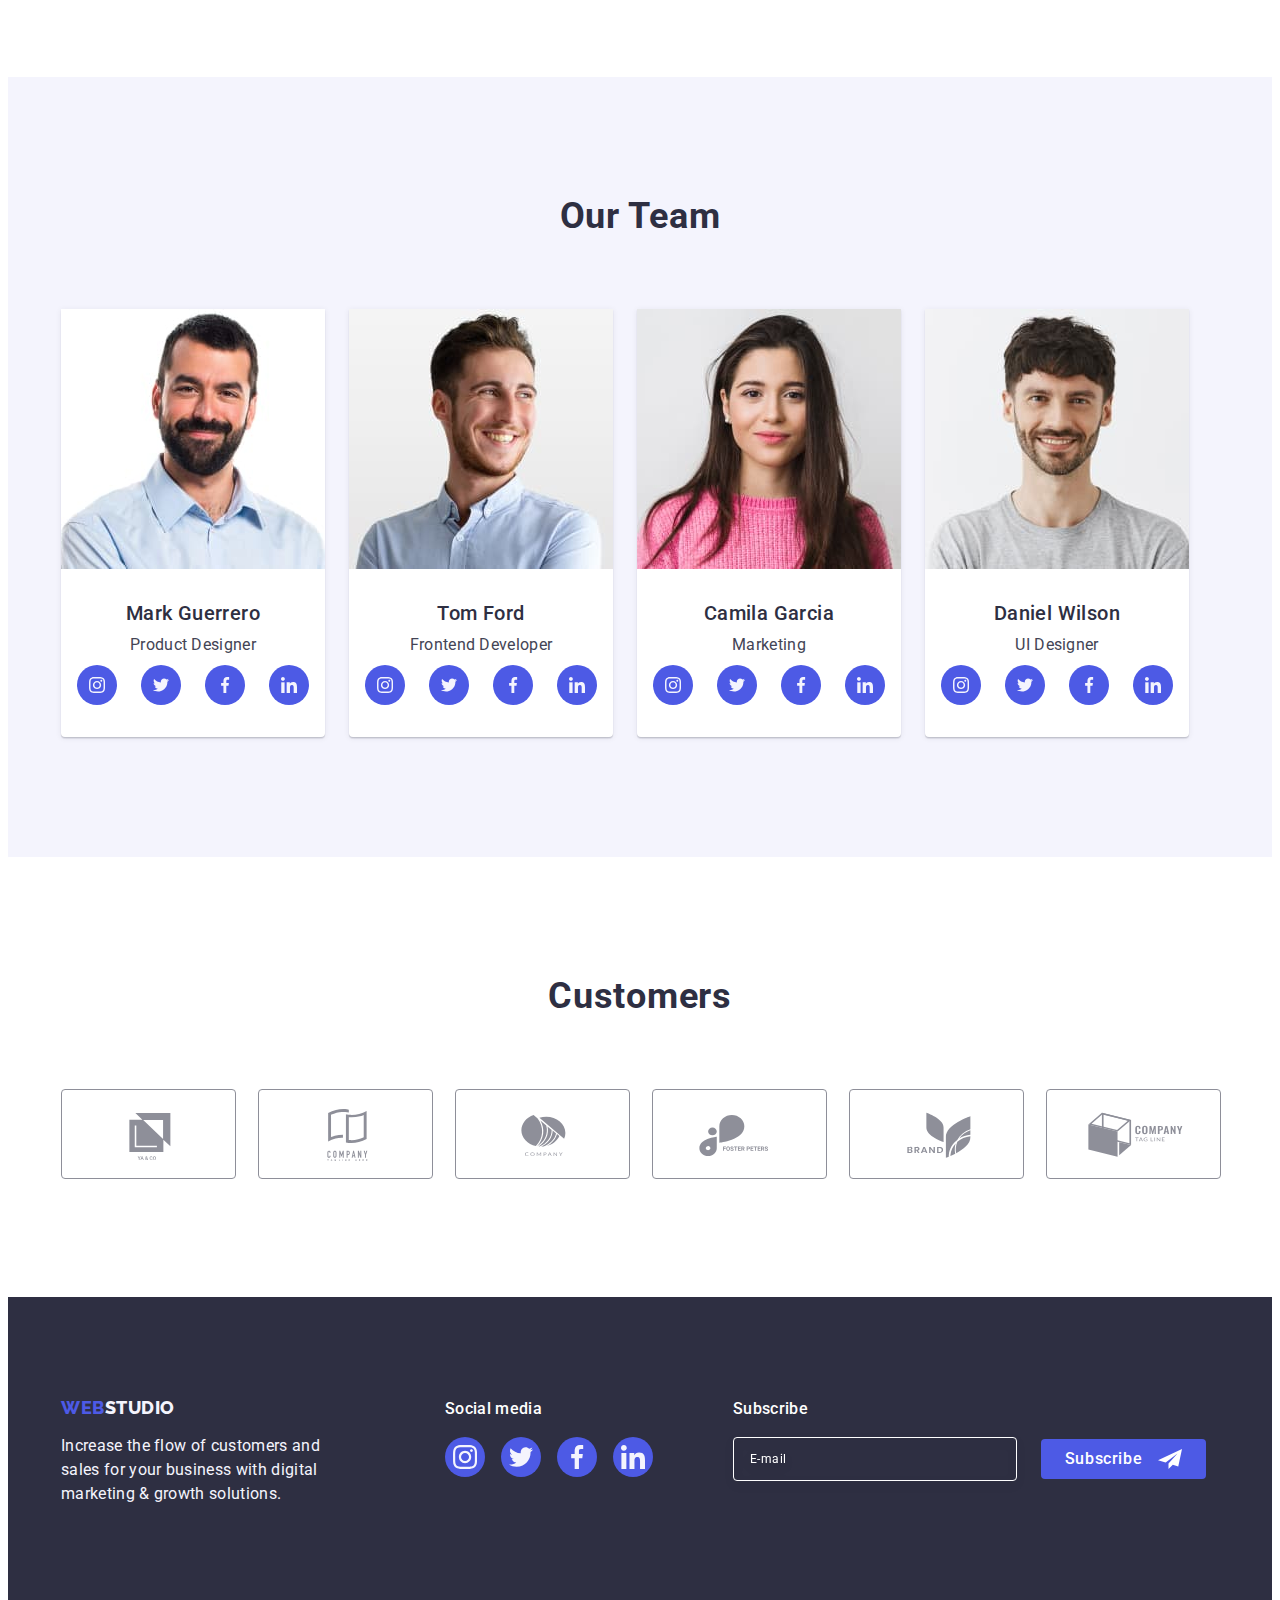
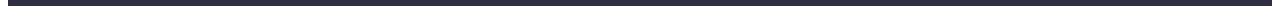
==== commit 9a52f740: "index.html rework styles-320-768-1158px" ====
--- a/index.html
+++ b/index.html
@@ -48,7 +48,7 @@
         <!-- Address list -->
         <address class="address-list address menu">
           <ul class="list address-list-style">
-            <li>
+            <li class="address-list-item">
               <a class="address-link link" href="mailto:info@devstudio.com">
                 info@devstudio.com
               </a>
--- a/css/styles.css
+++ b/css/styles.css
@@ -735,9 +735,9 @@
   margin-bottom: 72px;
 }
 
-.worker-card {
+/* .worker-card {
   padding: 32px 0;
-}
+} */
 
 /* ?.card-name {
   font-family: 'Roboto', sans-serif;
--- a/css/mobile-styles.css
+++ b/css/mobile-styles.css
@@ -25,6 +25,7 @@
   margin-top: 0;
   margin-bottom: 0;
   padding-left: 0;
+  list-style: none;
 }
 
 img {
@@ -120,7 +121,7 @@
   line-height: 1.17;
   letter-spacing: 0.54px;
   text-transform: uppercase;
-  margin-right: 76px;
+  /* margin-right: 76px; */
   /* ?padding: 24px 0; */
 }
 
@@ -144,9 +145,9 @@
 }
 
 .first-section-container {
-  display: flex;
+  /* display: flex;
   flex-direction: column;
-  gap: 72px;
+  gap: 72px; */
 }
 
 .first-section-text {
@@ -158,7 +159,7 @@
   color: var(--white, #ffffff);
   max-width: 320px;
   margin: 0 auto;
-  height: 80px;
+  /* height: 80px; */
 }
 
 /**
@@ -179,7 +180,7 @@
   gap: 72px;
 }
 
-.card {
+/* .card {
   font-family: 'Roboto', sans-serif;
   font-size: 36px;
   line-height: 1.12;
@@ -189,7 +190,7 @@
   margin-bottom: 8px;
   text-align: center;
   text-transform: capitalize;
-}
+} */
 
 /**
   |============================
@@ -223,8 +224,8 @@
 
 .worker-card {
   padding: 32px 0;
-  width: 232px;
-  margin: 0 auto;
+  /* width: 232px;
+  margin: 0 auto; */
 }
 
 .card-name {
@@ -386,9 +387,9 @@
 }
 
 .mobile-menu {
-  padding: 0;
+  /* padding: 0;
   margin: 0;
-  list-style: none;
+  list-style: none; */
   margin-bottom: auto;
 }
 
@@ -447,8 +448,10 @@
 }
 
 .mobile-info-list {
-  display: inline-flex;
+  display: flex;
   justify-content: space-between;
+  max-width: 328px;
+  /* gap: 56px; */
   align-items: center;
 }
 
@@ -514,6 +517,29 @@
   .icon-container {
     display: none;
   }
+  .first-section-text {
+    /* height: 80px; */
+    margin-bottom: 72px;
+  }
+  .first-section-container {
+    /* display: flex;
+    flex-direction: column;
+    gap: 72px; */
+  }
+  .card {
+    text-align: center;
+    font-size: 36px;
+  }
+  .fifth-section {
+    padding: 96px 0;
+  }
+  .subscribe-input {
+    max-width: 398px;
+    width: 100%;
+  }
+  .modal-window {
+    max-width: 320px;
+  }
 }
 
 @media (max-width: 427px) {
@@ -553,6 +579,12 @@
 }
 
 @media (min-width: 768px) and (max-width: 1157px) {
+  .logo {
+    margin-right: 76px;
+  }
+  .address-list-item {
+    margin-bottom: 12px;
+  }
   .third-section {
     display: none;
   }
@@ -594,6 +626,7 @@
   }
   .card {
     text-align: start;
+    font-size: 36px;
   }
   .section-two-item-width {
     width: calc((100% - 24px) / 2);
@@ -638,8 +671,11 @@
   .social-media-title {
     text-align: left;
   }
-  .footer-text {
+  /* .footer-text {
     line-height: 1.17;
+  } */
+  .logo.link {
+    padding: 24px 0;
   }
 }
 
@@ -699,8 +735,12 @@
 */
 
 @media (min-width: 1158px) {
+  .logo {
+    margin-right: 76px;
+  }
   .first-section-background {
     padding: 188px 0;
+    max-width: 1440px;
     background-image: linear-gradient(
         rgba(46, 47, 66, 0.7),
         rgba(46, 47, 66, 0.7)
@@ -717,14 +757,20 @@
   .address {
     margin-left: auto;
   }
+  .container {
+    padding: 0 15px;
+  }
   .first-section-text {
-    color: var(--white, #fff);
-    font-family: 'Roboto', sans-serif;
-    min-width: 496px;
-    height: 120px;
     font-size: 56px;
-    line-height: 60px;
+    font-weight: 700;
+    line-height: 1.07;
     letter-spacing: 1.12px;
+    text-align: center;
+    color: #ffffff;
+    max-width: 496px;
+    margin-left: auto;
+    margin-right: auto;
+    margin-bottom: 48px;
   }
   /*  */
   .section-two {
@@ -792,6 +838,9 @@
     gap: 24px;
     flex-direction: row;
   }
+  .fourth-section-background {
+    padding: 120px 0;
+  }
   .customer-section-list {
     gap: 24px;
     flex-wrap: nowrap;
@@ -808,8 +857,6 @@
   }
   .footer-text {
     max-width: 264px;
-    height: 72px;
-    line-height: 1.17;
   }
   .social-media-title {
     text-align: left;
@@ -831,7 +878,7 @@
     text-align: left;
   }
   .nav-link {
-    color: var(--navyblue, #2e2f42);
+    /* color: var(--navyblue, #2e2f42); */
     font-family: 'Roboto', sans-serif;
     font-size: 16px;
     font-style: normal;
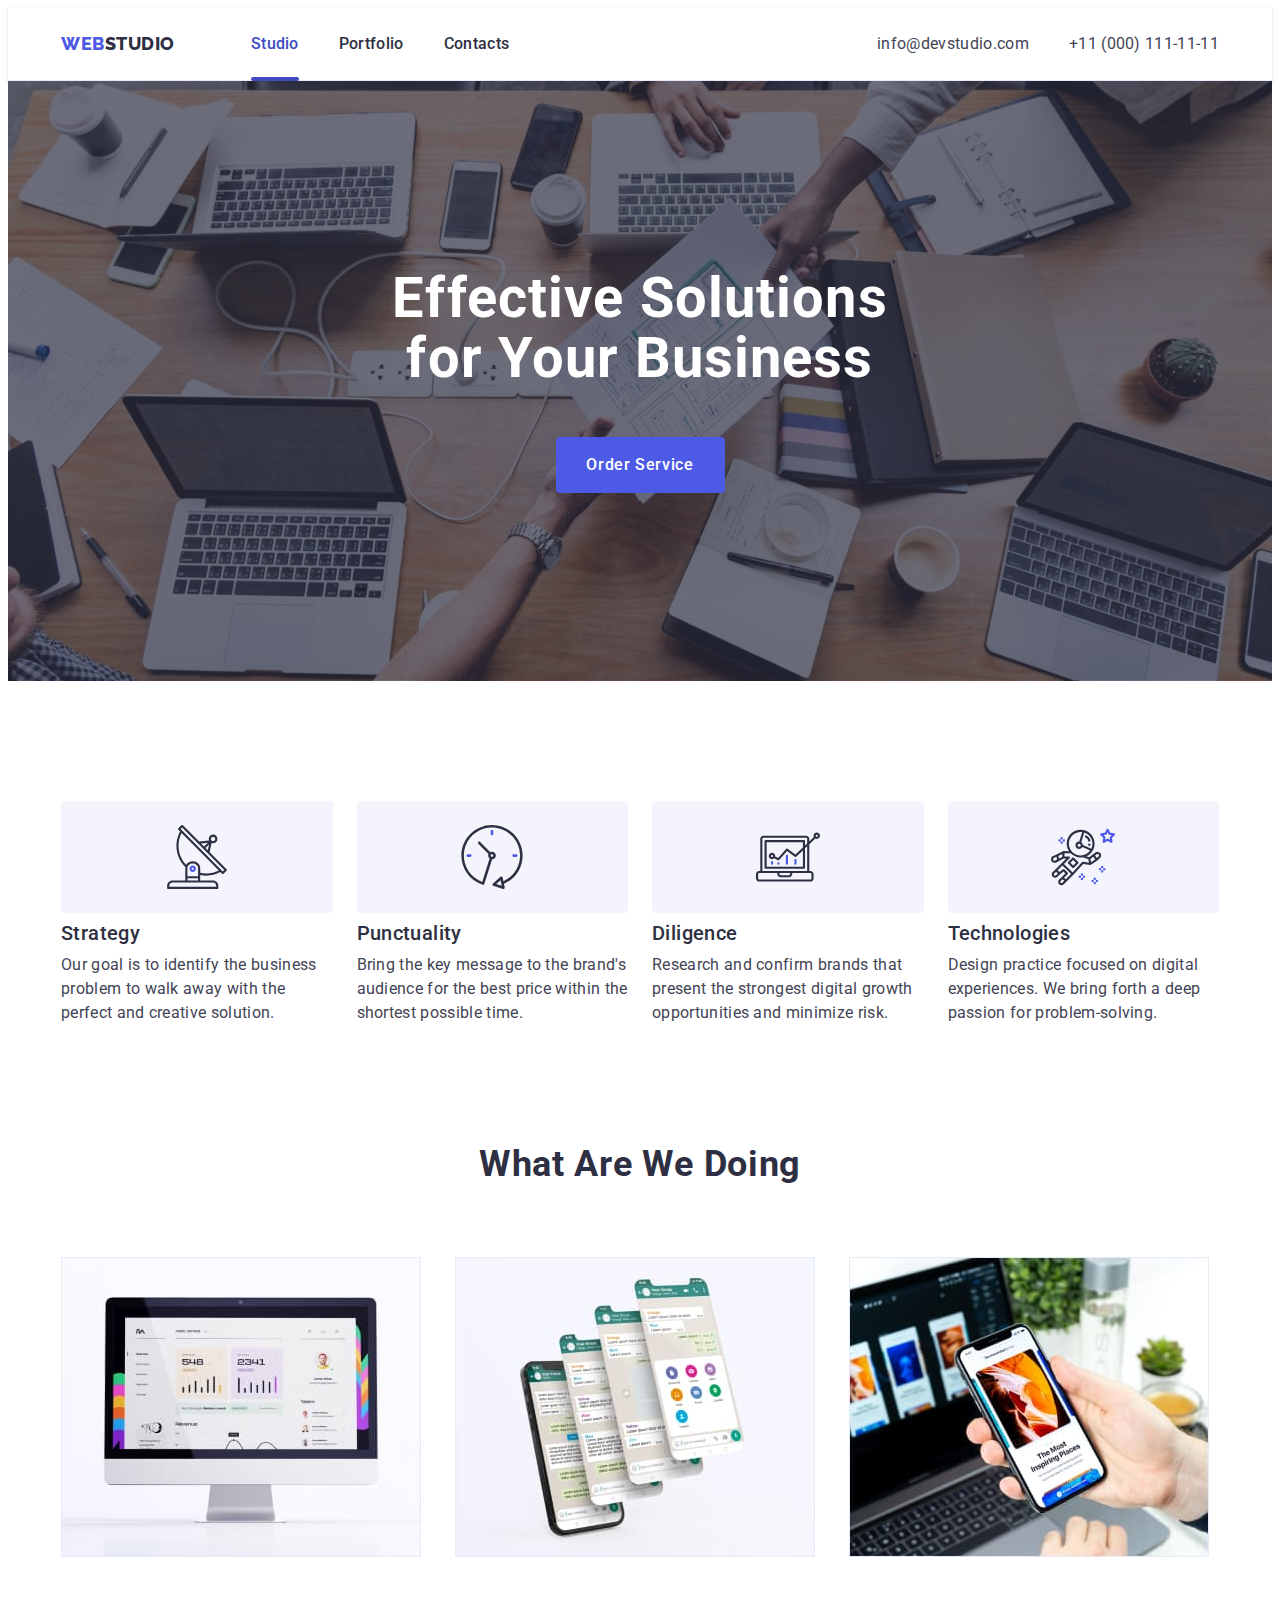
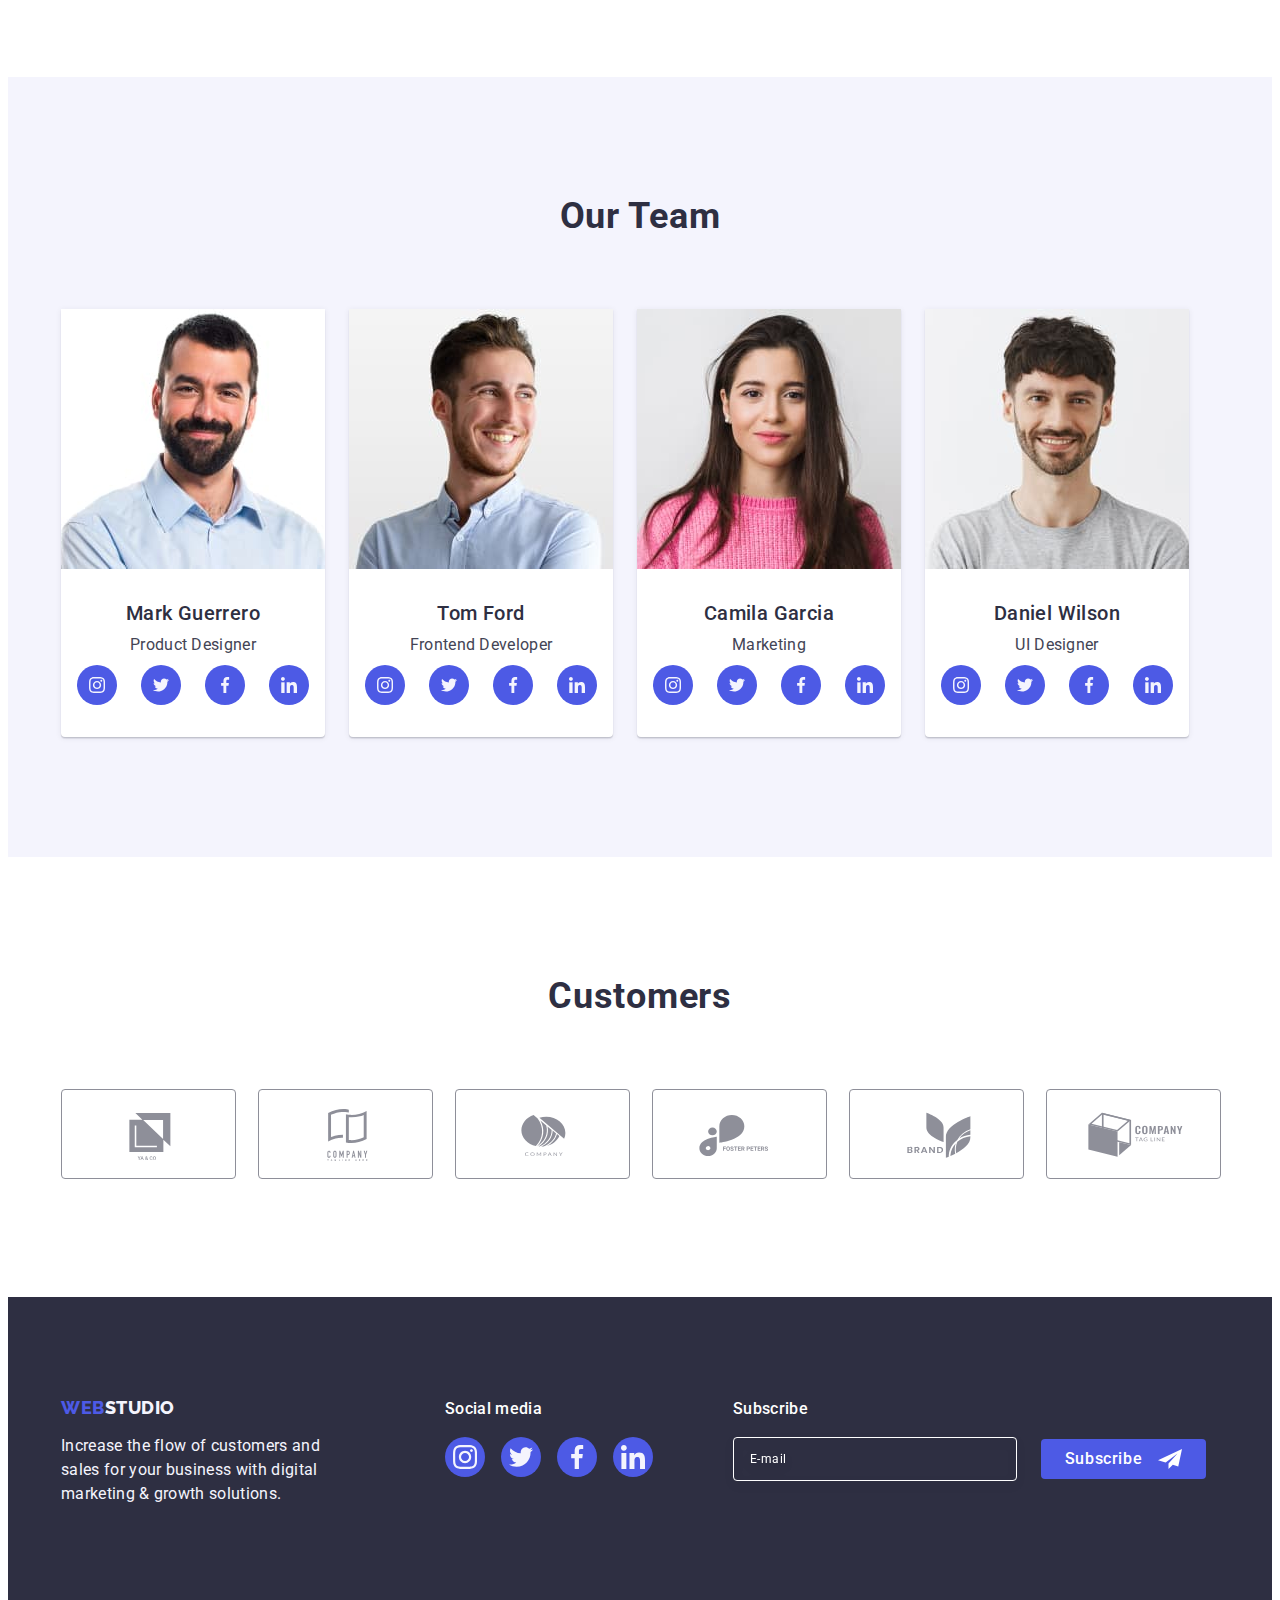
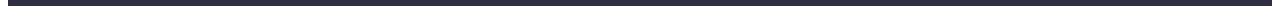
==== commit a986296b: "adaptive portfolio.html" ====
--- a/index.html
+++ b/index.html
@@ -191,10 +191,10 @@
             <li class="container-background">
               <img
                 srcset="
-                  ./images/markguerrero.jpg    1x,
-                  ./images/markguerrero-2x.jpg 2x
+                  ./images/team/markguerrero.jpg    1x,
+                  ./images/team/markguerrero-2x.jpg 2x
                 "
-                src="./images/markguerrero.jpg"
+                src="./images/team/markguerrero.jpg"
                 alt="Product Designer"
                 width="264"
               />
@@ -252,8 +252,11 @@
 
             <li class="container-background">
               <img
-                srcset="./images/tomford.jpg 1x, ./images/tomford-2x.jpg 2x"
-                src="./images/tomford.jpg"
+                srcset="
+                  ./images/team/tomford.jpg    1x,
+                  ./images/team/tomford-2x.jpg 2x
+                "
+                src="./images/team/tomford.jpg"
                 alt="Frontend Developer"
                 width="264"
               />
@@ -312,10 +315,10 @@
             <li class="container-background">
               <img
                 srcset="
-                  ./images/camilagarcia.jpg    1x,
-                  ./images/camilagarcia-2x.jpg 2x
+                  ./images/team/camilagarcia.jpg    1x,
+                  ./images/team/camilagarcia-2x.jpg 2x
                 "
-                src="./images/camilagarcia.jpg"
+                src="./images/team/camilagarcia.jpg"
                 alt="Marketing"
                 width="264"
               />
@@ -374,10 +377,10 @@
             <li class="container-background">
               <img
                 srcset="
-                  ./images/danielwilson.jpg    1x,
-                  ./images/danielwilson-2x.jpg 2x
+                  ./images/team/danielwilson.jpg    1x,
+                  ./images/team/danielwilson-2x.jpg 2x
                 "
-                src="./images/danielwilson.jpg"
+                src="./images/team/danielwilson.jpg"
                 alt="UI Designer"
                 width="264"
               />
--- a/css/styles.css
+++ b/css/styles.css
@@ -194,10 +194,10 @@
   color: var(--navyblue, #2e2f42);
 }
 
-.current {
+/* .current {
   color: #404bbf;
   transition: color 250ms cubic-bezier(0.4, 0, 0.2, 1);
-}
+} */
 
 /**
   |============================
@@ -390,7 +390,7 @@
   top: 50%;
   left: 50%;
   transform: translate(-50%, -50%) scale(1);
-  width: 408px;
+  width: 100%;
   min-height: 584px;
   background: #fcfcfc;
   box-shadow: 0px 1px 1px rgba(0, 0, 0, 0.14), 0px 1px 3px rgba(0, 0, 0, 0.12),
--- a/css/mobile-styles.css
+++ b/css/mobile-styles.css
@@ -99,7 +99,7 @@
   |============================
 */
 .header-style {
-  padding: 25px 0;
+  /* padding: 25px 0; */
   border-bottom: 1px solid var(--cornflower, #e7e9fc);
   background: var(--white);
   box-shadow: 0px 1px 6px 0px rgba(46, 47, 66, 0.08),
@@ -144,11 +144,11 @@
   margin: 0 auto;
 }
 
-.first-section-container {
-  /* display: flex;
+/* .first-section-container { */
+/* display: flex;
   flex-direction: column;
   gap: 72px; */
-}
+/* } */
 
 .first-section-text {
   font-size: 36px;
@@ -521,14 +521,10 @@
     /* height: 80px; */
     margin-bottom: 72px;
   }
-  .first-section-container {
-    /* display: flex;
-    flex-direction: column;
-    gap: 72px; */
-  }
   .card {
     text-align: center;
     font-size: 36px;
+    margin-bottom: 8px;
   }
   .fifth-section {
     padding: 96px 0;
@@ -538,7 +534,47 @@
     width: 100%;
   }
   .modal-window {
-    max-width: 320px;
+    max-width: 408px;
+  }
+  .logo {
+    padding: 25px 0;
+  }
+  .subscribe-label {
+    width: 100%;
+  }
+  .filter-button-list {
+    justify-content: flex-start;
+    flex-wrap: wrap;
+    max-width: 263px;
+    row-gap: 16px;
+  }
+  .filter-button {
+    padding: 8px 16px;
+    letter-spacing: 0;
+  }
+  .portfolio-filter {
+    padding-top: 48px;
+  }
+  .filter-card-list {
+    display: flex;
+    flex-direction: column;
+  }
+  .filter-card-item {
+    width: 100%;
+  }
+  .card-title {
+    font-size: 20px;
+    font-style: normal;
+    font-weight: 500;
+    line-height: 1.2;
+    letter-spacing: 0.4px;
+    color: var(--navyblue);
+  }
+  .overlay-container img {
+    max-width: 100%;
+  }
+  .main-text {
+    font-weight: 400;
   }
 }
 
@@ -580,7 +616,7 @@
 
 @media (min-width: 768px) and (max-width: 1157px) {
   .logo {
-    margin-right: 76px;
+    margin-right: 120px;
   }
   .address-list-item {
     margin-bottom: 12px;
@@ -627,6 +663,7 @@
   .card {
     text-align: start;
     font-size: 36px;
+    margin-bottom: 8px;
   }
   .section-two-item-width {
     width: calc((100% - 24px) / 2);
@@ -676,6 +713,27 @@
   } */
   .logo.link {
     padding: 24px 0;
+  }
+  .main-text {
+    font-weight: 400;
+  }
+  .modal-window {
+    width: 408px;
+  }
+  .card-title {
+    font-size: 20px;
+    font-style: normal;
+    font-weight: 500;
+    line-height: 1.2;
+    letter-spacing: 0.4px;
+    color: var(--navyblue);
+  }
+  .filter-card-list {
+    row-gap: 72px;
+    justify-content: space-between;
+  }
+  .filter-card-item {
+    width: calc((100% - 24px) / 2);
   }
 }
 
@@ -792,6 +850,7 @@
     letter-spacing: 0.4px;
     text-align: left;
     margin-bottom: 8px;
+    font-weight: 500;
   }
   .card-margin {
     margin-bottom: 8px;
@@ -878,7 +937,7 @@
     text-align: left;
   }
   .nav-link {
-    /* color: var(--navyblue, #2e2f42); */
+    color: var(--navyblue, #2e2f42);
     font-family: 'Roboto', sans-serif;
     font-size: 16px;
     font-style: normal;
@@ -904,6 +963,21 @@
   .nav-link:focus {
     color: #404bbf;
   }
+  .modal-window {
+    width: 408px;
+  }
+  .card-title {
+    font-size: 20px;
+    font-style: normal;
+    font-weight: 500;
+    line-height: 1.2;
+    letter-spacing: 0.4px;
+    color: var(--navyblue);
+  }
+}
+.current {
+  color: #404bbf;
+  transition: color 250ms cubic-bezier(0.4, 0, 0.2, 1);
 }
 
 @media (min-resolution: 192dpi) and (min-width: 1158px) {
